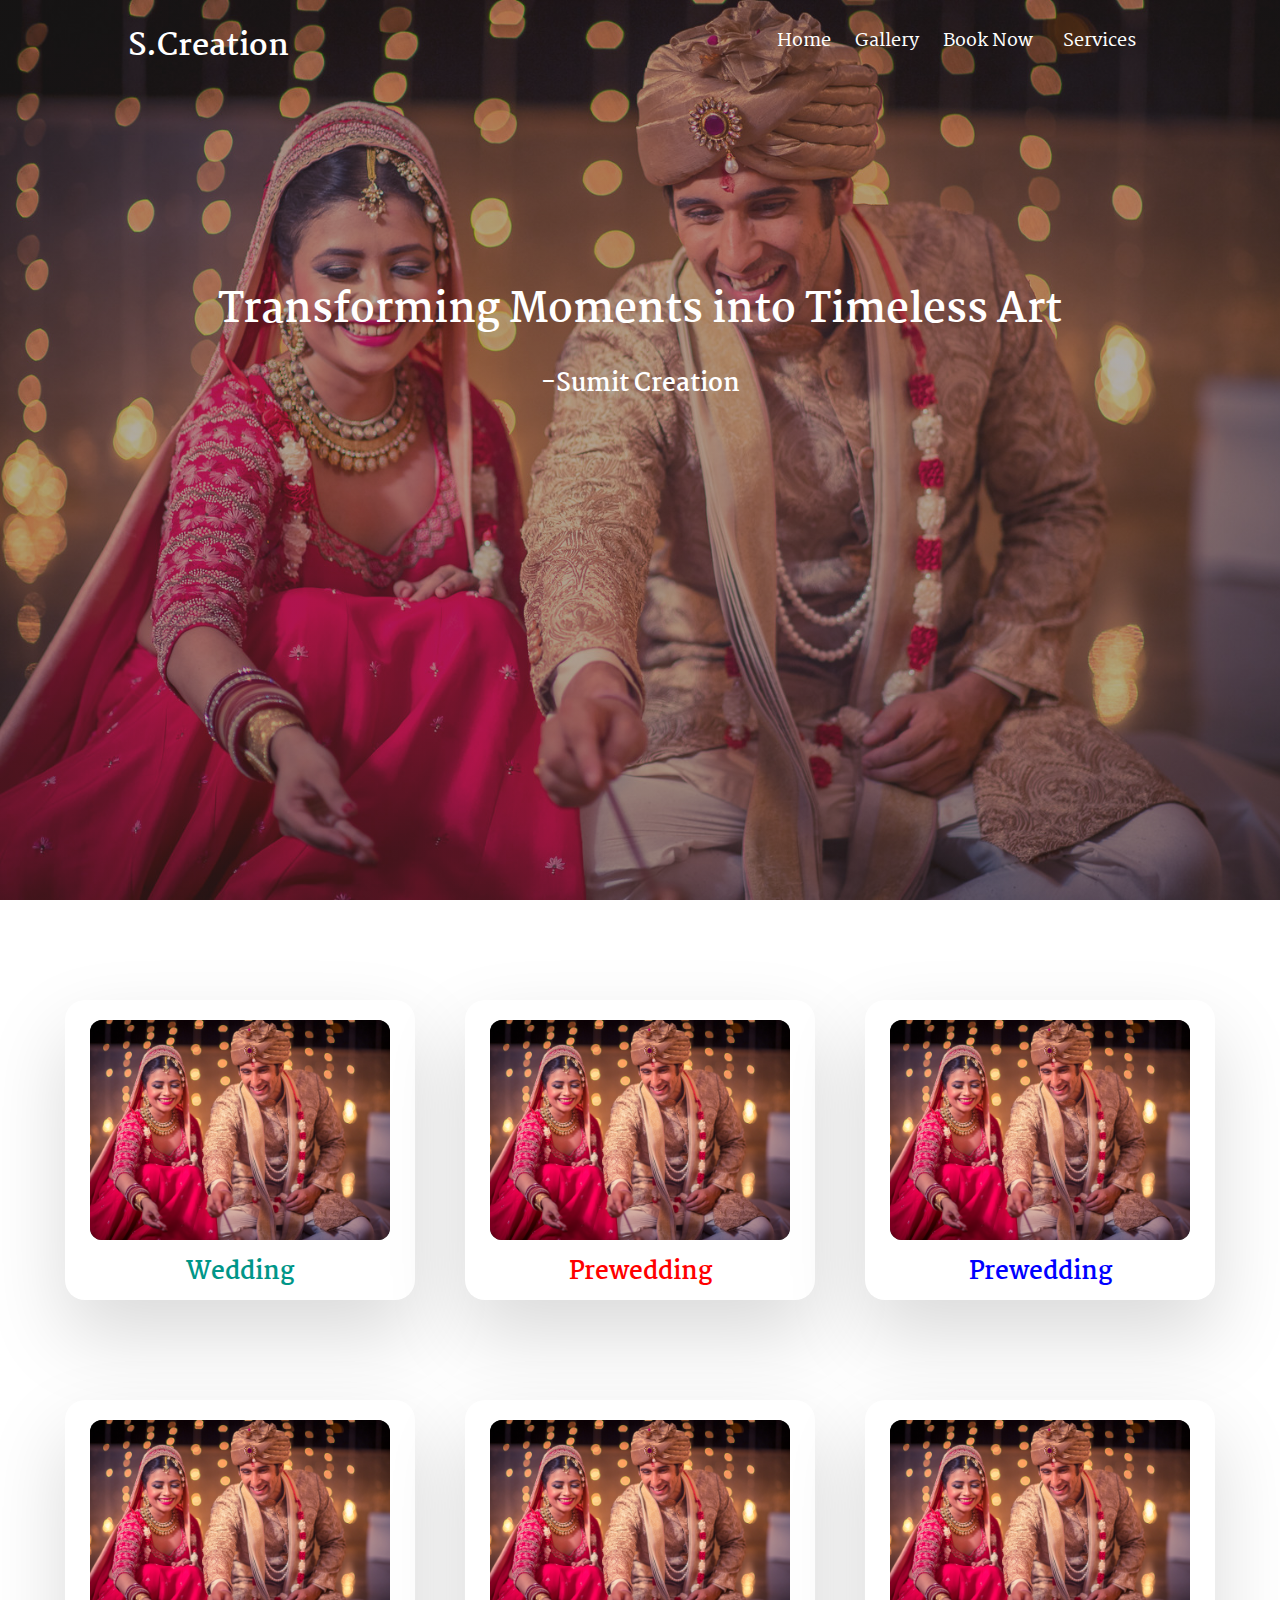
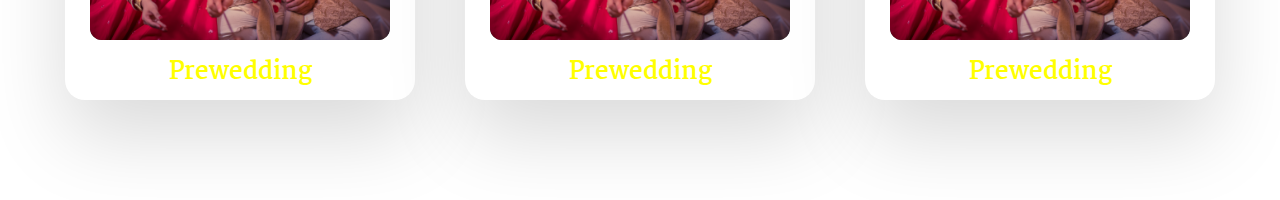
==== index.html @ 65d9295f "update" ====
<!DOCTYPE html>
<html lang="en">
<head>
    <meta charset="UTF-8">
    <meta name="viewport" content="width=device-width, initial-scale=1.0">
    <title>S.Creation</title>

    <link rel="stylesheet" href="styleSC.css">

    <!-- ------font---- -->
    <link rel="preconnect" href="https://fonts.googleapis.com">
    <link rel="preconnect" href="https://fonts.gstatic.com" crossorigin>
    <link href="https://fonts.googleapis.com/css2?family=DM+Serif+Display&family=Martel:wght@300&display=swap" rel="stylesheet">
<!-- ------font---- -->
    
</head>
<body>
    <div id="header">
        <div class="container">
            <nav>
                <h1 class="logo">S.Creation</h1>
                <ul class="list">
                    <li><a href="#">Home</a></li>
                    <li><a href="#">Gallery</a></li>
                    <li><a href="#">Book Now</a></li>
                    <div class="dropdown">
                        <button class="dropbtn">Services</button>
                        <div class="dropdown-content">
                          <a href="#">link 1</a>
                          <a href="#">Link 2</a>
                          <a href="#">Link 3</a>
                        </div>
                      </div>
                </ul>
            </nav>
            <div class="header-text">
                <h1>Transforming Moments into Timeless Art</h1>
                <h2>-Sumit Creation</h2>
            </div>
        </div>
    </div>

<!-- ---------------services start--------------- -->
<div class="container-service">
    <div class="card" style="color: #009688;">
        <div class="imgBx">
            <img src="images/wed.jpg">
        </div>
        <div class="content">
            <h2>Wedding</h2>
            <a href="#">click</a>
        </div>
    </div>
    <div class="card" style="color:red;">
        <div class="imgBx">
            <img src="images/wed.jpg">
        </div>
        <div class="content">
            <h2>Prewedding</h2>
            <a href="#">click</a>
        </div>
    </div>
    <div class="card" style="color: blue;">
        <div class="imgBx">
            <img src="images/wed.jpg">
        </div>
        <div class="content">
            <h2>Prewedding</h2>
            <a href="#">click</a>
        </div>
    </div>
    <div class="card" style="color: yellow;">
        <div class="imgBx">
            <img src="images/wed.jpg">
        </div>
        <div class="content">
            <h2>Prewedding</h2>
            <a href="#">click</a>
        </div>
    </div>
    <div class="card" style="color: yellow;">
        <div class="imgBx">
            <img src="images/wed.jpg">
        </div>
        <div class="content">
            <h2>Prewedding</h2>
            <a href="#">click</a>
        </div>
    </div>
    <div class="card" style="color: yellow;">
        <div class="imgBx">
            <img src="images/wed.jpg">
        </div>
        <div class="content">
            <h2>Prewedding</h2>
            <a href="#">click</a>
        </div>
    </div>
</div>

</body>
</html>
---- styleSC.css ----
*{
    margin:0;
    padding: 0;
    font-family: 'Martel', serif;
    box-sizing: border-box;
}

html{
    scroll-behavior: smooth;
}

body{
  background: linear-gradient(rgba(54, 50, 50, 0.397), rgba(54, 50, 50, 0.397)), url(images/wed.jpg) no-repeat;
  background-repeat: no-repeat;
  background-size: cover;
  background-attachment: fixed;
}

body {
    overflow: auto; /* Enable scrolling */
  }
  
  /* Hide the scroll bar */
  body::-webkit-scrollbar {
    width: 0.0em;
  }
  
  body::-webkit-scrollbar-track {
    background-color: transparent;
  }
  
  body::-webkit-scrollbar-thumb {
    background-color: transparent;
  }
  
.container{
    padding: 10px 10%;
}

#header{
    width: 100%;
    height: 100vh;
    /* background: linear-gradient(rgba(66, 66, 66, 0.419), rgba(0, 0, 0, 0.173)), url(images/bg1.jpg) no-repeat; */
 
    background-position: center;
    background-repeat: no-repeat;
    background-size: cover;
    position: relative;
}

.logo{
    margin-top: 10px;
    color: rgb(255, 255, 255);
    font-size: 30px;
    }

nav{
    flex-wrap: wrap;
    justify-content: space-between;
    align-items: center;
    display: flex;
}

nav ul li{
    display: inline-block;
    list-style: none;
    margin: 10px;
}

nav ul li a{
    color: white;
    text-decoration: none;
    font-size: 18px;
    position: relative;
    font-weight: 600;
}

/* Dropdown Button */
.dropbtn {
    background-color: transparent;
    color: rgb(255, 255, 255);
    padding: 16px;
    font-size: 18px;
    border: none;
    font-weight: 600;
  }
  
  /* The container <div> - needed to position the dropdown content */
  .dropdown {
    position: relative;
    display: inline-block;
  }
  
  /* Dropdown Content (Hidden by Default) */
  .dropdown-content {
    display: none;
    position: absolute;
    background-color: #f1f1f1;
    border-radius: 10px;
    min-width: 160px;
    box-shadow: 0px 8px 16px 0px rgba(0,0,0,0.2);
    z-index: 1;
  }
  
  /* Links inside the dropdown */
  .dropdown-content a {
    color: black;
    padding: 12px 16px;
    text-decoration: none;
    display: block;
  }
  
  /* Change color of dropdown links on hover */
  .dropdown-content a:hover {background-color: transparent;}
  
  /* Show the dropdown menu on hover */
  .dropdown:hover .dropdown-content {display: block;}
  
  /* Change the background color of the dropdown button when the dropdown content is shown */
  .dropdown:hover .dropbtn {background-color: #00000000;}

.header-text{
    text-align: center;
    margin-top: 20%;
    color: white;
}

.header-text h1{
    font-size: 40px;
}


.header-text h2{
    margin: 20px;
}

/*----------------------services---------------------- */

.container-service{
  position: relative;
  display: flex;
  justify-content: center;
  align-items: center;
  flex-wrap: wrap;
  gap: 100px 50px;
  padding: 100px 50px;
}

.container-service .card{
  position: relative;
  display: flex;
  justify-content: center;
  align-items: flex-start;
  width: 350px;
  height: 300px;
  background: white;
  border-radius: 20px;
  box-shadow: 0 35px 80px rgba(0, 0, 0, 0.15);
  transition: 0.5s;
}

.container-service .card:hover{
  height: 400px;
}

.container-service .card .imgBx{
  position: absolute;
  top:20px;
  width: 300px;
  height: 220px;
  background: #333;
  border-radius: 12px;
  overflow: hidden;
  transition: 0.3s;
}

.container-service .card:hover .imgBx{
  top: -100px;
  scale: 0.75s;
  box-shadow: 0 15px 45px rgba(0,0,0,0.2);
}

.container-service .card .imgBx img{
  position: absolute;
  top: 0;
  left: 0;
  width: 100%;
  height: 100%;
  object-fit: cover;
}


.container-service .card .content{
  position: absolute;
  top: 252px;
  width: 100%;
  padding: 0 30px;
  height: 35px;
  overflow: hidden;
  text-align: center;
  transition: 0.5s;
}

.container .card:hover .content{
  top: 130px;
  height: 250px;
}

.container-service .card .content h2{
  font-size: 1.5em;
  font-weight: 700;
  color: var(color);
}

.container-service .card .content a{
  position: relative;
  top: 15px;
  display: inline-block;
  padding: 12px 2px;
  background: navy;
  color: rgb(255, 255, 255);
  font-weight: 500;
  text-decoration: none;
  border-radius: 8px;
}
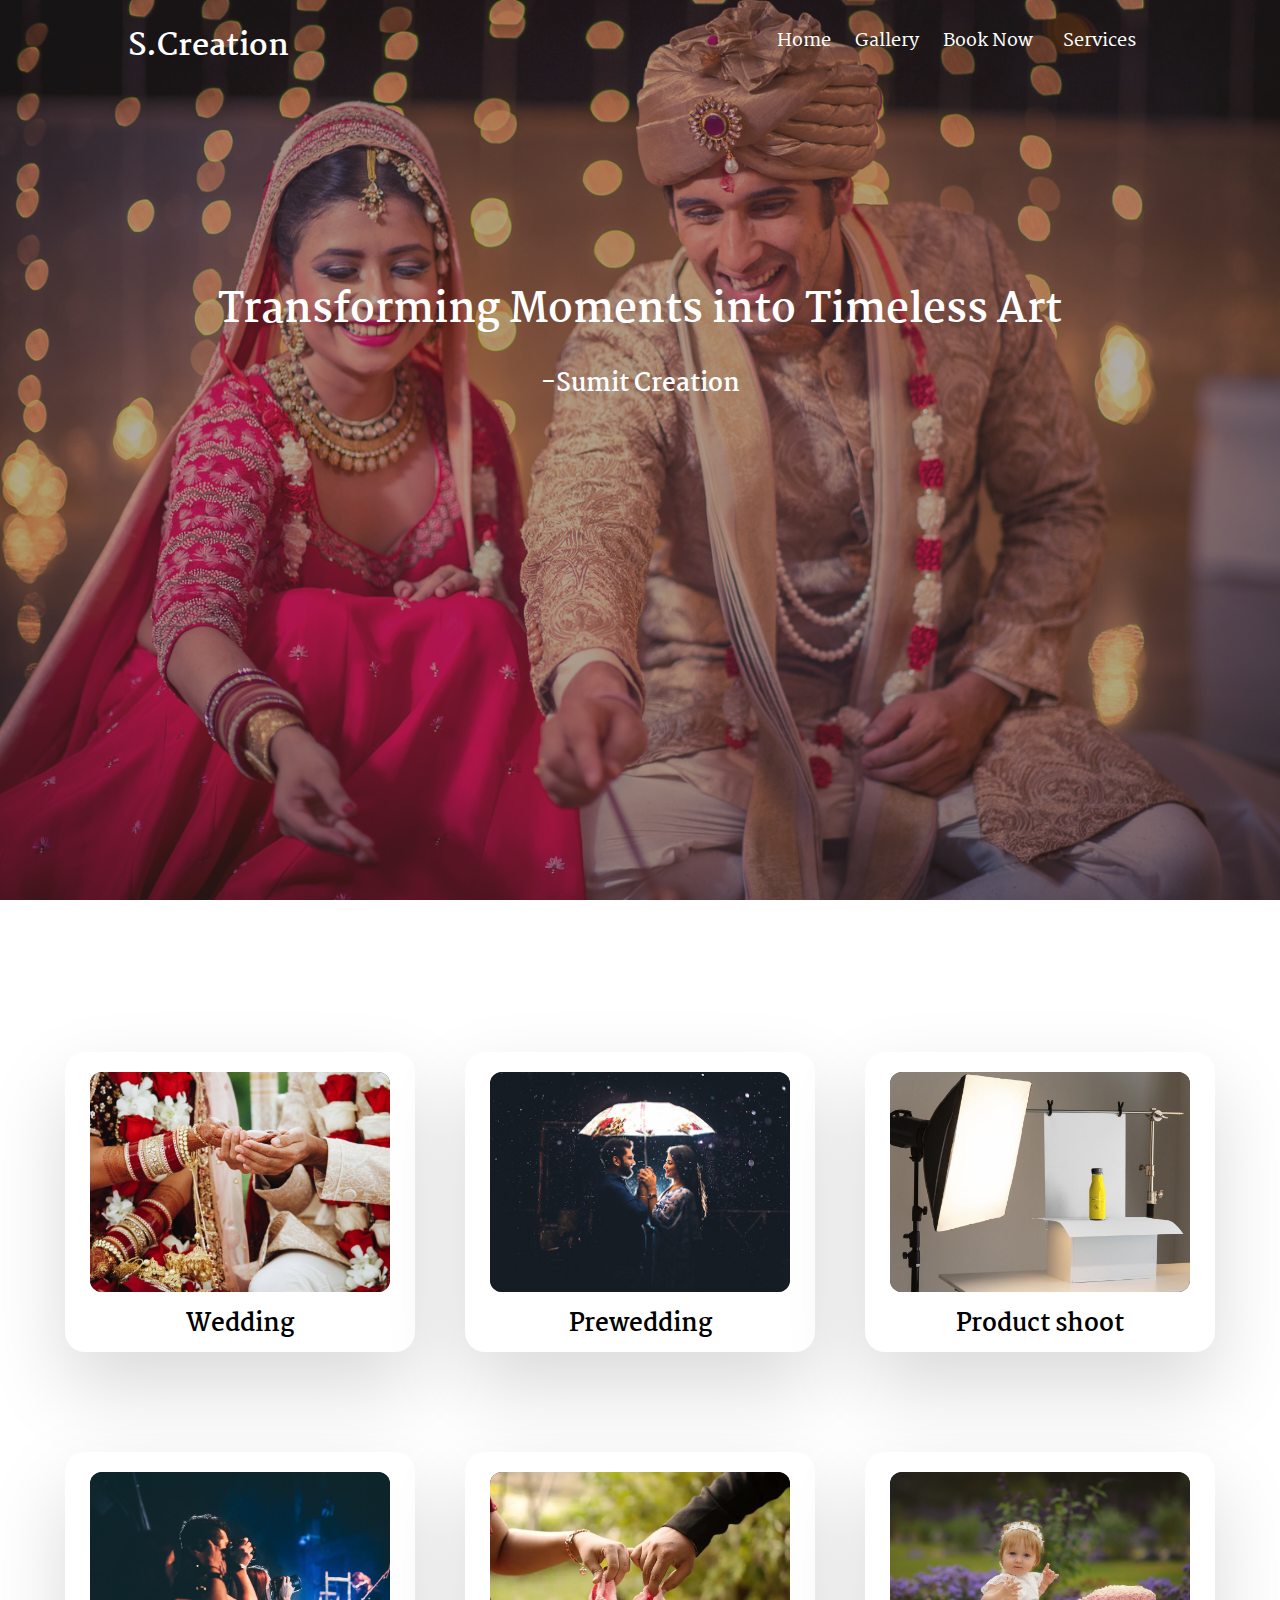
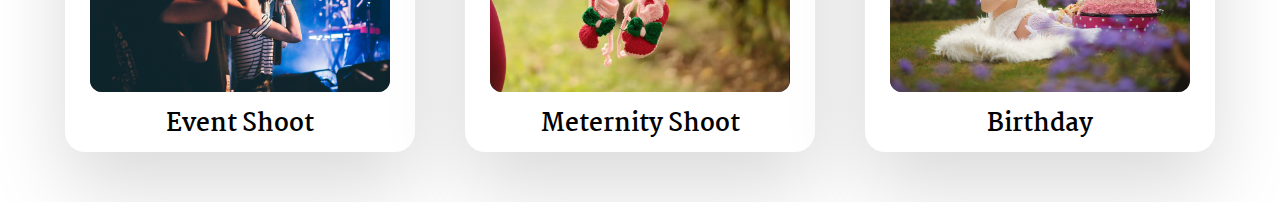
==== commit 8664dced: "UPDATE" ====
--- a/index.html
+++ b/index.html
@@ -5,7 +5,7 @@
     <meta name="viewport" content="width=device-width, initial-scale=1.0">
     <title>S.Creation</title>
 
-    <link rel="stylesheet" href="styleSC.css">
+    <link rel="stylesheet" type="text/css" href="styleSC.css">
 
     <!-- ------font---- -->
     <link rel="preconnect" href="https://fonts.googleapis.com">
@@ -26,9 +26,12 @@
                     <div class="dropdown">
                         <button class="dropbtn">Services</button>
                         <div class="dropdown-content">
-                          <a href="#">link 1</a>
-                          <a href="#">Link 2</a>
-                          <a href="#">Link 3</a>
+                          <a href="#">Weddings</a>
+                          <a href="#">Pre-Weddings</a>
+                          <a href="#">Events</a>
+                          <a href="#">Birthday</a>
+                          <a href="#">Meternity Shoot</a>
+                          <a href="#">Product shoot</a>
                         </div>
                       </div>
                 </ul>
@@ -41,61 +44,64 @@
     </div>
 
 <!-- ---------------services start--------------- -->
+<div class="service">
+        <h1 id="service-title">Our Services</h1>
 <div class="container-service">
-    <div class="card" style="color: #009688;">
+    <div class="card" style="color: #000000;">
         <div class="imgBx">
-            <img src="images/wed.jpg">
+            <img src="images/Wedding.jpg">
         </div>
         <div class="content">
             <h2>Wedding</h2>
-            <a href="#">click</a>
+            <a href="#">Book Now</a>
         </div>
     </div>
-    <div class="card" style="color:red;">
+    <div class="card" style="color:rgb(0, 0, 0);">
         <div class="imgBx">
-            <img src="images/wed.jpg">
+            <img src="images/Pre-wedding.jpg">
         </div>
         <div class="content">
             <h2>Prewedding</h2>
-            <a href="#">click</a>
+            <a href="#">Book Now</a>
         </div>
     </div>
-    <div class="card" style="color: blue;">
+    <div class="card" style="color: rgb(0, 0, 0);">
         <div class="imgBx">
-            <img src="images/wed.jpg">
+            <img src="images/product.jpg">
         </div>
         <div class="content">
-            <h2>Prewedding</h2>
-            <a href="#">click</a>
+            <h2>Product shoot</h2>
+            <a href="#">Book Now</a>
         </div>
     </div>
-    <div class="card" style="color: yellow;">
+    <div class="card" style="color: rgb(0, 0, 0);">
         <div class="imgBx">
-            <img src="images/wed.jpg">
+            <img src="images/event.jpg">
         </div>
         <div class="content">
-            <h2>Prewedding</h2>
-            <a href="#">click</a>
+            <h2>Event Shoot</h2>
+            <a href="#">Book Now</a>
         </div>
     </div>
-    <div class="card" style="color: yellow;">
+    <div class="card" style="color: rgb(0, 0, 0);">
         <div class="imgBx">
-            <img src="images/wed.jpg">
+            <img src="images/met.webp">
         </div>
         <div class="content">
-            <h2>Prewedding</h2>
-            <a href="#">click</a>
+            <h2>Meternity Shoot</h2>
+            <a href="#">Book Now</a>
         </div>
     </div>
-    <div class="card" style="color: yellow;">
+    <div class="card" style="color: rgb(0, 0, 0);">
         <div class="imgBx">
-            <img src="images/wed.jpg">
+            <img src="images/birth.jpg">
         </div>
         <div class="content">
-            <h2>Prewedding</h2>
-            <a href="#">click</a>
+            <h2>Birthday</h2>
+            <a href="#">Book Now</a>
         </div>
     </div>
+</div>
 </div>
 
 </body>
--- a/styleSC.css
+++ b/styleSC.css
@@ -100,21 +100,26 @@
     min-width: 160px;
     box-shadow: 0px 8px 16px 0px rgba(0,0,0,0.2);
     z-index: 1;
-  }
-  
+    
+  }  
   /* Links inside the dropdown */
   .dropdown-content a {
     color: black;
     padding: 12px 16px;
     text-decoration: none;
     display: block;
+    font-weight: 600;
   }
   
   /* Change color of dropdown links on hover */
-  .dropdown-content a:hover {background-color: transparent;}
+  .dropdown-content a:hover {
+    background-color: transparent; 
+  }
   
   /* Show the dropdown menu on hover */
-  .dropdown:hover .dropdown-content {display: block;}
+  .dropdown:hover .dropdown-content {
+    display: block;
+  }
   
   /* Change the background color of the dropdown button when the dropdown content is shown */
   .dropdown:hover .dropbtn {background-color: #00000000;}
@@ -136,17 +141,25 @@
 
 /*----------------------services---------------------- */
 
-.container-service{
+.service #service-title{
+  text-align: center;
+  color: white;
+  font-size: 60px;
+  font-weight: bolder;
+}
+
+
+.container-service {
   position: relative;
   display: flex;
   justify-content: center;
   align-items: center;
   flex-wrap: wrap;
   gap: 100px 50px;
-  padding: 100px 50px;
-}
-
-.container-service .card{
+  padding: 50px 50px;
+}
+
+.container-service .card {
   position: relative;
   display: flex;
   justify-content: center;
@@ -157,15 +170,16 @@
   border-radius: 20px;
   box-shadow: 0 35px 80px rgba(0, 0, 0, 0.15);
   transition: 0.5s;
-}
-
-.container-service .card:hover{
-  height: 400px;
-}
-
-.container-service .card .imgBx{
+  cursor: pointer;
+}
+
+.container-service .card:hover {
+  height: 300px;
+}
+
+.container-service .card .imgBx {
   position: absolute;
-  top:20px;
+  top: 20px;
   width: 300px;
   height: 220px;
   background: #333;
@@ -174,13 +188,13 @@
   transition: 0.3s;
 }
 
-.container-service .card:hover .imgBx{
+.container-service .card:hover .imgBx {
   top: -100px;
   scale: 0.75s;
-  box-shadow: 0 15px 45px rgba(0,0,0,0.2);
-}
-
-.container-service .card .imgBx img{
+  box-shadow: 0 15px 45px rgba(0, 0, 0, 0.2);
+}
+
+.container-service .card .imgBx img {
   position: absolute;
   top: 0;
   left: 0;
@@ -189,8 +203,7 @@
   object-fit: cover;
 }
 
-
-.container-service .card .content{
+.container-service .card .content {
   position: absolute;
   top: 252px;
   width: 100%;
@@ -201,25 +214,25 @@
   transition: 0.5s;
 }
 
-.container .card:hover .content{
+.container-service .card:hover .content {
   top: 130px;
-  height: 250px;
-}
-
-.container-service .card .content h2{
+  height: 150px;
+}
+
+.container-service .card .content h2 {
   font-size: 1.5em;
   font-weight: 700;
-  color: var(color);
-}
-
-.container-service .card .content a{
+  color: var(--color);
+}
+
+.container-service .card .content a {
   position: relative;
-  top: 15px;
+  top: 10px;
   display: inline-block;
-  padding: 12px 2px;
-  background: navy;
+  padding: 12px 25px;
+  background: rgb(255, 96, 96);
   color: rgb(255, 255, 255);
-  font-weight: 500;
+  font-weight: 700;
   text-decoration: none;
-  border-radius: 8px;
+  border-radius: 5px;
 }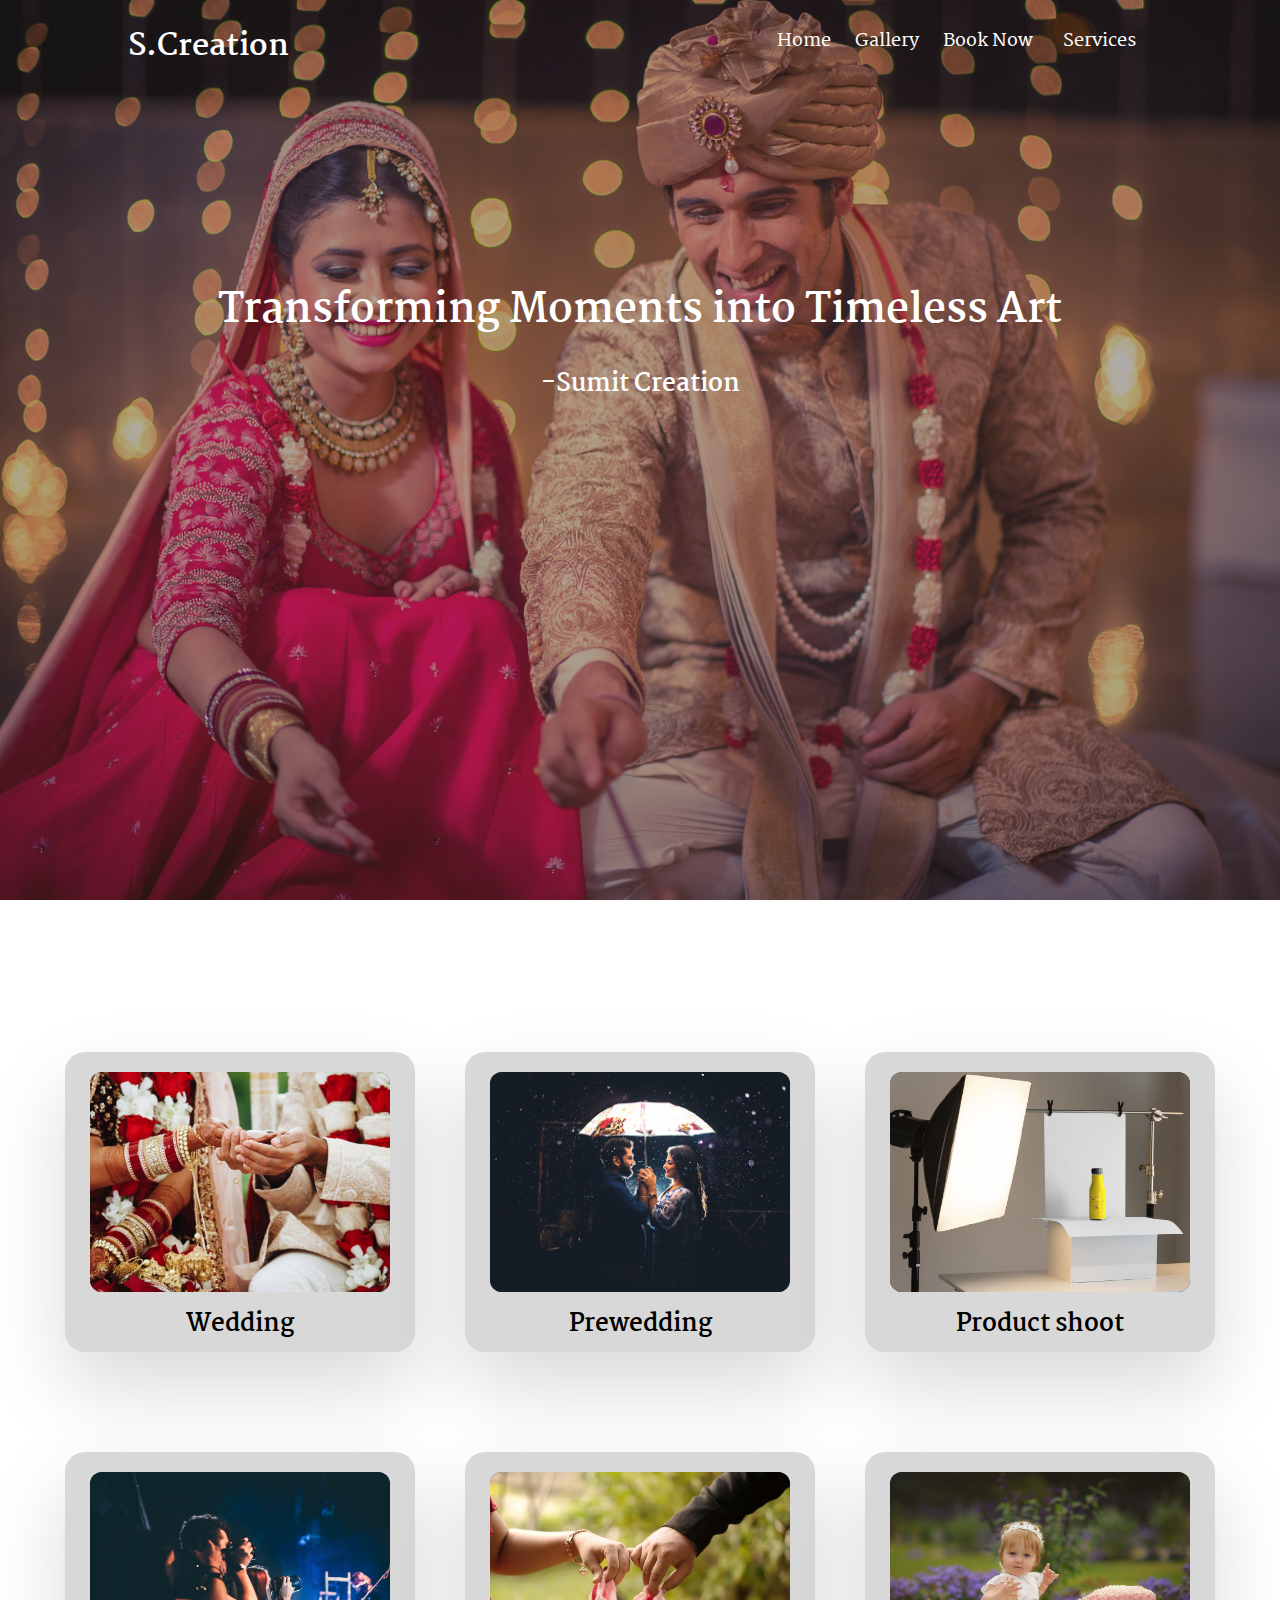
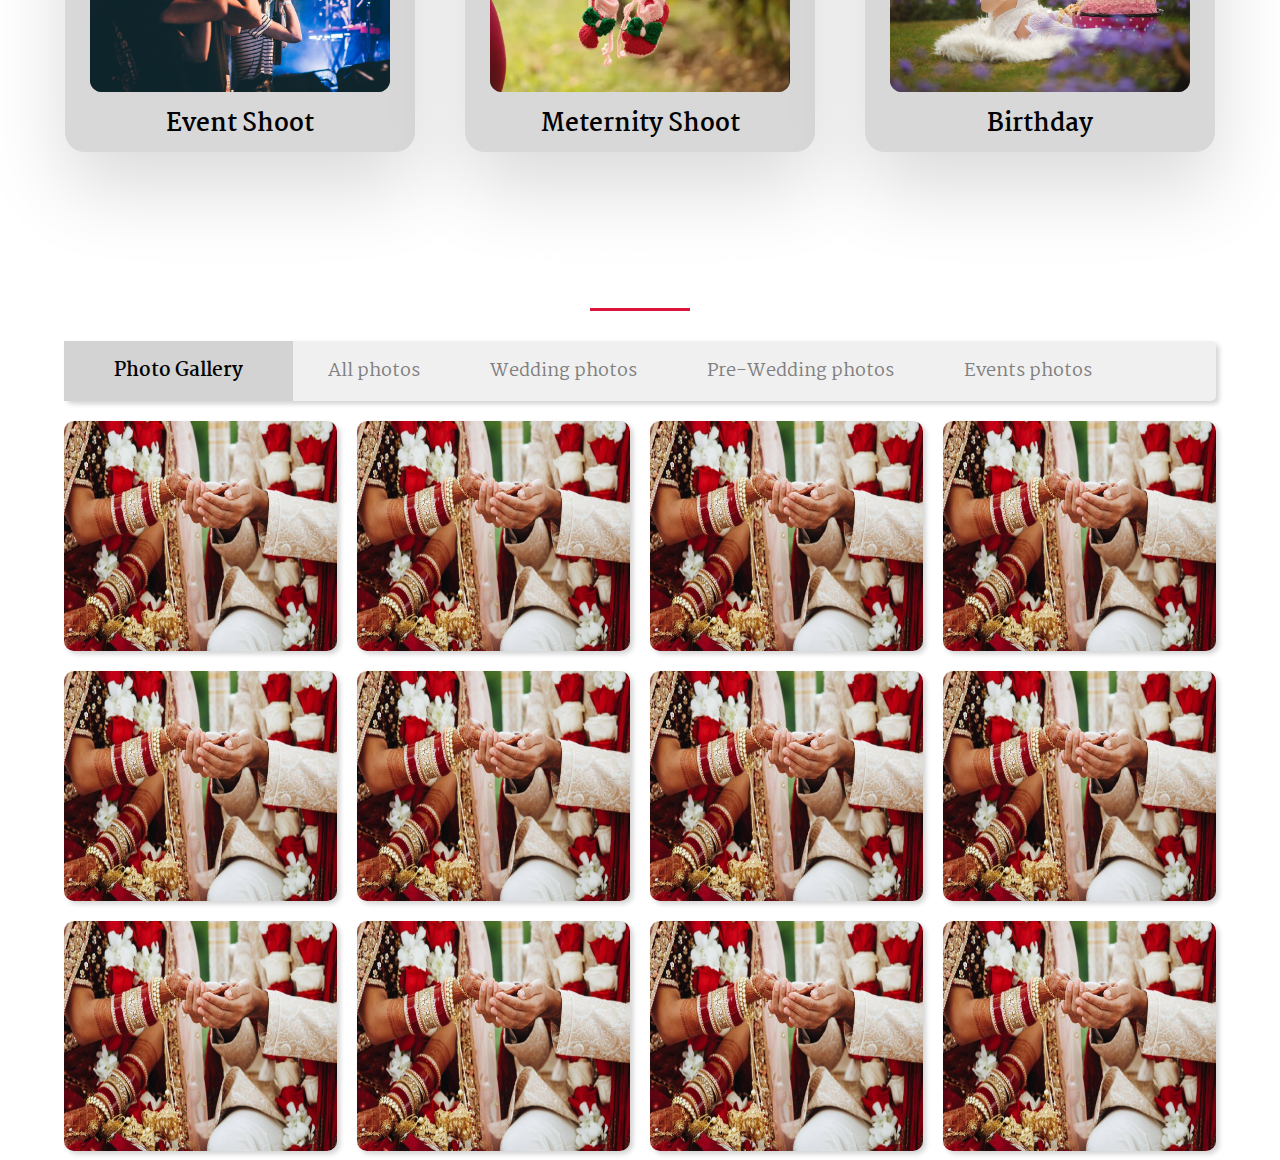
==== commit c65cb33d: "update" ====
--- a/index.html
+++ b/index.html
@@ -6,7 +6,7 @@
     <title>S.Creation</title>
 
     <link rel="stylesheet" type="text/css" href="styleSC.css">
-
+    <link rel="stylesheet" href="style.scss">
     <!-- ------font---- -->
     <link rel="preconnect" href="https://fonts.googleapis.com">
     <link rel="preconnect" href="https://fonts.gstatic.com" crossorigin>
@@ -104,5 +104,65 @@
 </div>
 </div>
 
+<!-- -------------Gallery---------- -->
+
+<input type="radio" name="Photos" id="check1" checked>
+<input type="radio" name="Photos" id="check2">
+<input type="radio" name="Photos" id="check3">
+<input type="radio" name="Photos" id="check4">
+
+<div class="conatiner-gallery">
+    <h1>Work Sample</h1>
+    <div class="top-content">
+        <h3>Photo Gallery</h3>
+        <label for="check1">All photos</label>
+        <label for="check2">Wedding photos</label>
+        <label for="check3">Pre-Wedding photos</label>
+        <label for="check4">Events photos</label>
+    </div>
+
+    <div class="photo-gallery">
+        <div class="pic place">
+            <img src="images/Wedding.jpg">
+        </div>
+        <div class="pic family">
+            <img src="images/Wedding.jpg">
+        </div>
+        <div class="pic child">
+            <img src="images/Wedding.jpg">
+        </div>
+        <div class="pic place">
+            <img src="images/Wedding.jpg">
+        </div>
+        <div class="pic family">
+            <img src="images/Wedding.jpg">
+        </div>
+        <div class="pic child">
+            <img src="images/Wedding.jpg">
+        </div>
+        <div class="pic place">
+            <img src="images/Wedding.jpg">
+        </div>
+        <div class="pic family">
+            <img src="images/Wedding.jpg">
+        </div>
+        <div class="pic child">
+            <img src="images/Wedding.jpg">
+        </div>
+        <div class="pic place">
+            <img src="images/Wedding.jpg">
+        </div>
+        <div class="pic family">
+            <img src="images/Wedding.jpg">
+        </div>
+        <div class="pic child">
+            <img src="images/Wedding.jpg">
+        </div>
+    </div>
+
+
+
+</div>
+
 </body>
 </html>--- a/styleSC.css
+++ b/styleSC.css
@@ -166,7 +166,7 @@
   align-items: flex-start;
   width: 350px;
   height: 300px;
-  background: white;
+  background: rgb(216, 216, 216);
   border-radius: 20px;
   box-shadow: 0 35px 80px rgba(0, 0, 0, 0.15);
   transition: 0.5s;
@@ -235,4 +235,202 @@
   font-weight: 700;
   text-decoration: none;
   border-radius: 5px;
-}+}
+
+
+
+/* ----------gallery--------- */
+
+input{
+  display: none;
+}
+
+
+.conatiner-gallery{
+  width: 100%;
+  text-align: center;
+}
+
+.conatiner-gallery h1{
+  font-weight: normal;
+  font-size: 35px;
+  position: relative;
+  margin: 40px 0;
+  color: white;
+}
+
+.conatiner-gallery h1::before{
+  content: '';
+  position: absolute;
+  width: 100px;
+  height: 3px;
+  background-color: crimson;
+  left: 50%;
+  bottom: -10px;
+  transform: translateX(-50%);
+  animation: animate 4s linear infinite;
+}
+
+@keyframes animate{
+  0%{
+    width: 100px;
+  }
+  50%{
+    width: 200px;
+  }
+  100%{
+    width: 100px;
+  }
+}
+
+
+.top-content{
+  background-color: rgb(241, 240, 240);
+  width: 90%;
+  margin: 0 auto 20px auto;
+  height: 60px;
+  display: flex;
+  align-items: center;
+  border-radius: 5px;
+  box-shadow: 3px 3px 5px lightgrey;
+}
+
+h3{
+  height: 100%;
+  background-color: lightgray;
+  line-height: 60px;
+  padding: 0 50px;
+  color: black;
+}
+
+label{
+  display: inline-block;
+  height: 100%;
+  padding: 0 5px;
+  margin: 0 30px;
+  line-height: 60px;
+  font-size: 18px;
+  color: gray;
+  cursor: pointer;
+  transition:color .5s;
+}
+
+label:hover{
+  color: black;
+}
+
+.photo-gallery{
+  width: 90%;
+  margin: auto;
+  display: grid;
+  grid-template-columns: repeat(4, 1fr);
+  grid-gap: 20px;
+}
+
+
+.pic{
+  position: relative;
+  height: 230px;
+  border-radius: 10px;
+  box-shadow: 3px 3px 5px lightgray;
+  cursor: pointer;
+  transition: .5s;
+}
+
+.pic img{
+  width: 100%;
+  height: 100%;
+  border-radius: 10px;
+  transition: .5s;
+}
+
+.pic::before{
+  content: "PHOTO GALLERY";
+  position: absolute;
+  top: 50%;
+  left: 50%;
+  transform: translate(-50%, -50%);
+  color: white;
+  font-size: 22px;
+  font-weight: bold;
+  width: 100%;
+  margin-top: -100px;
+  opacity: 0;
+  transition: .3s;
+  transition-delay: .2s;
+  z-index: 1;
+}
+
+
+.pic::after{
+  content: "";
+  position: absolute;
+  width: 100%;
+  bottom: 0;
+  left: 0;
+  border-radius: 10px;
+  height: 0;
+  background-color: rgba(0, 0, 0, 0.4);
+  transition: .3s;
+}
+
+.pic:hover::after{
+  height: 100%;
+}
+
+.pic:hover::before{
+  margin-top: 0;
+  opacity: 1;
+}
+
+#check1:checked ~ .conatiner-gallery .photo-gallery .pic{
+  opacity: 1;
+  transform: scale(1);
+  position: relative;
+  transition: .5s;
+}
+
+
+#check2:checked ~ .conatiner-gallery .photo-gallery .family{
+  opacity: 1;
+  transform: scale(1);
+  position: relative;
+}
+
+#check2:checked ~ .conatiner-gallery .photo-gallery .child,
+#check2:checked ~ .conatiner-gallery .photo-gallery .place{
+  opacity: 1;
+  transform: scale(0);
+  position: absolute;
+  transition: 0s;
+}
+
+#check3:checked ~ .conatiner-gallery .photo-gallery .child{
+  opacity: 1;
+  transform: scale(1);
+  position: relative;
+}
+
+#check3:checked ~ .conatiner-gallery .photo-gallery .family,
+#check3:checked ~ .conatiner-gallery .photo-gallery .place{
+  opacity: 1;
+  transform: scale(0);
+  position: absolute;
+  transition: 0s;
+}
+
+#check4:checked ~ .conatiner-gallery .photo-gallery .place{
+  opacity: 1;
+  transform: scale(1);
+  position: relative;
+}
+
+#check4:checked ~ .conatiner-gallery .photo-gallery .family,
+#check4:checked ~ .conatiner-gallery .photo-gallery .child{
+  opacity: 1;
+  transform: scale(0);
+  position: absolute;
+  transition: 0s;
+}
+
+
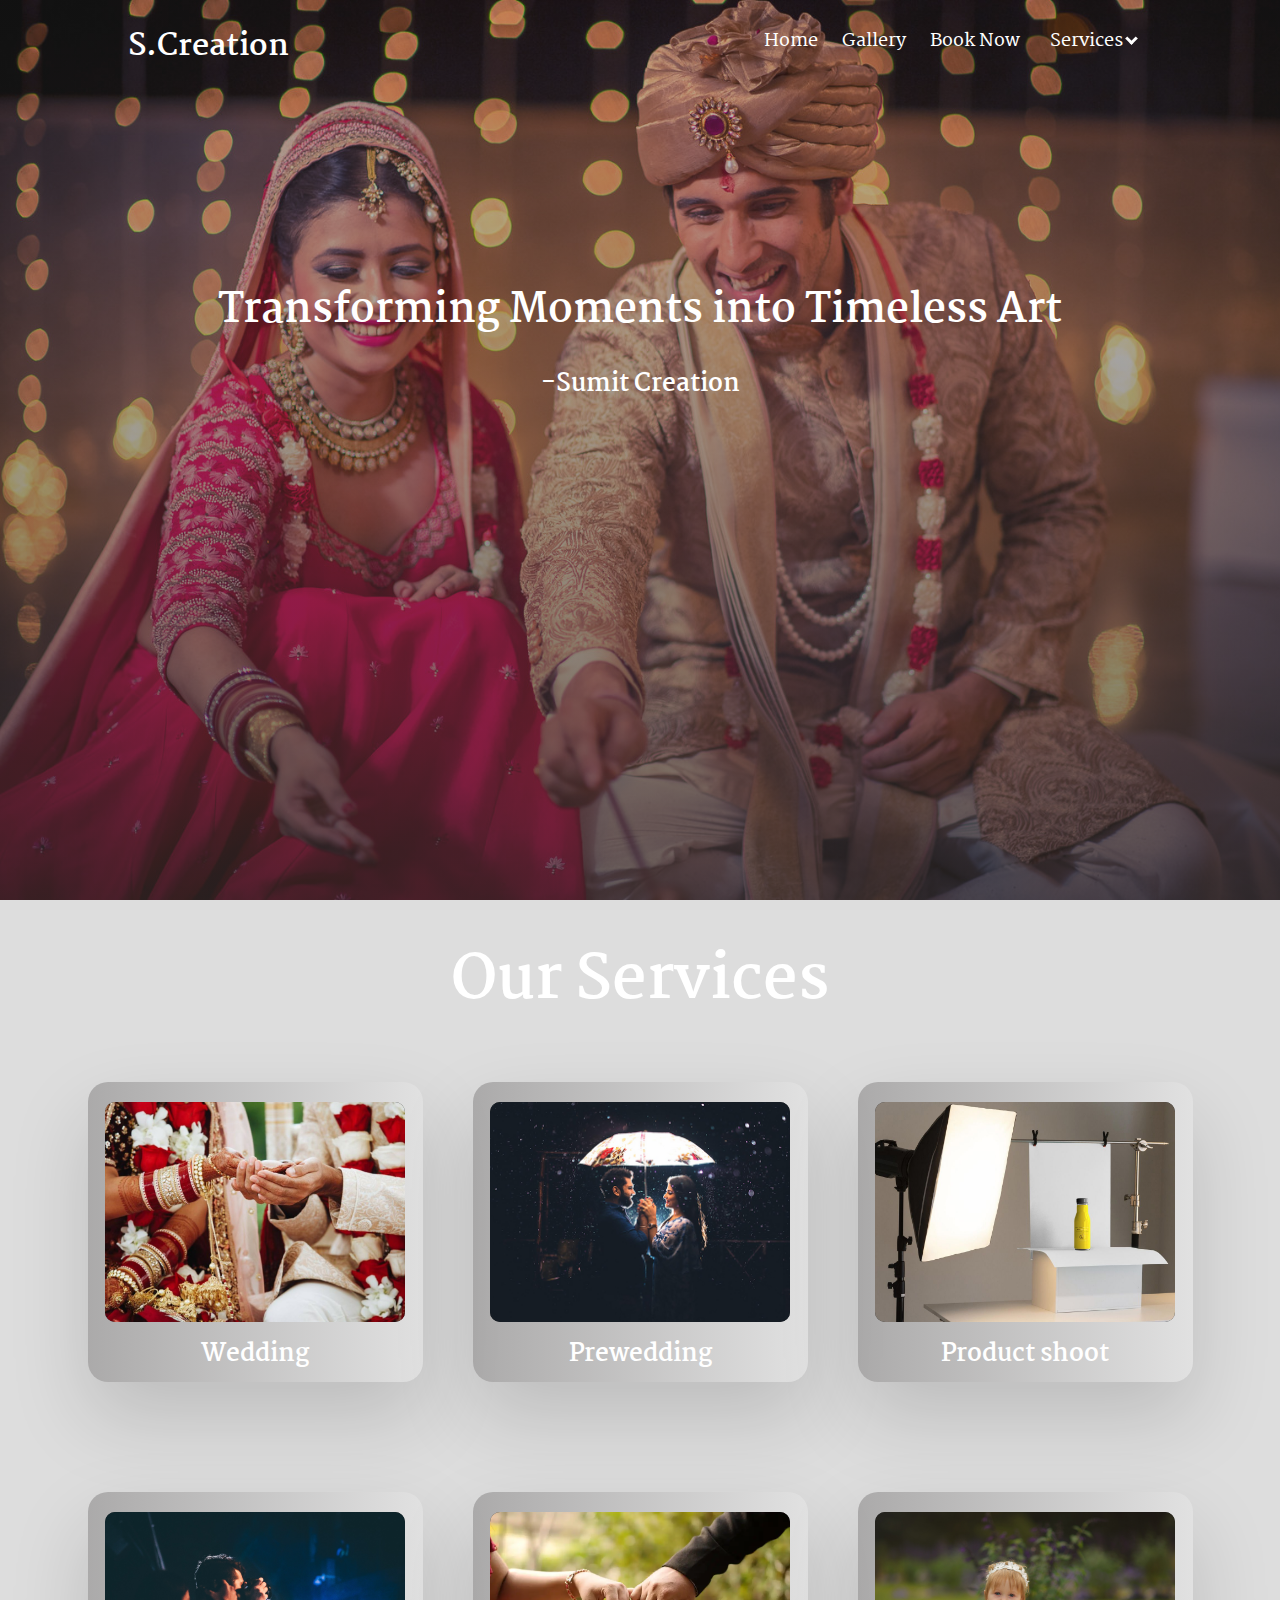
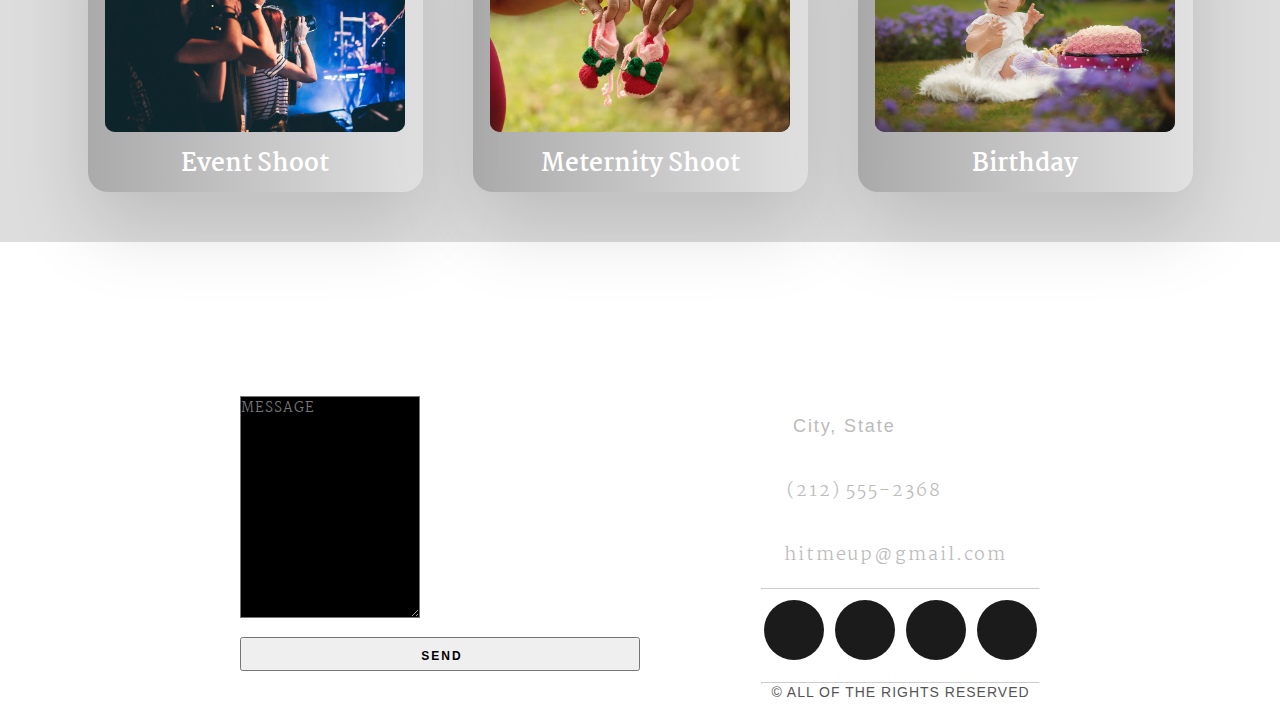
==== commit 645a4279: "update" ====
--- a/index.html
+++ b/index.html
@@ -8,6 +8,7 @@
     <link rel="stylesheet" type="text/css" href="styleSC.css">
     <link rel="stylesheet" href="style.scss">
     <!-- ------font---- -->
+    
     <link rel="preconnect" href="https://fonts.googleapis.com">
     <link rel="preconnect" href="https://fonts.gstatic.com" crossorigin>
     <link href="https://fonts.googleapis.com/css2?family=DM+Serif+Display&family=Martel:wght@300&display=swap" rel="stylesheet">
@@ -21,10 +22,10 @@
                 <h1 class="logo">S.Creation</h1>
                 <ul class="list">
                     <li><a href="#">Home</a></li>
-                    <li><a href="#">Gallery</a></li>
+                    <li><a href="gallery.html">Gallery</a></li>
                     <li><a href="#">Book Now</a></li>
                     <div class="dropdown">
-                        <button class="dropbtn">Services</button>
+                        <button class="dropbtn">Services<i class="arrow down"></i></button>
                         <div class="dropdown-content">
                           <a href="#">Weddings</a>
                           <a href="#">Pre-Weddings</a>
@@ -104,65 +105,83 @@
 </div>
 </div>
 
-<!-- -------------Gallery---------- -->
+<!-- -------------contact---------- -->
 
-<input type="radio" name="Photos" id="check1" checked>
-<input type="radio" name="Photos" id="check2">
-<input type="radio" name="Photos" id="check3">
-<input type="radio" name="Photos" id="check4">
-
-<div class="conatiner-gallery">
-    <h1>Work Sample</h1>
-    <div class="top-content">
-        <h3>Photo Gallery</h3>
-        <label for="check1">All photos</label>
-        <label for="check2">Wedding photos</label>
-        <label for="check3">Pre-Wedding photos</label>
-        <label for="check4">Events photos</label>
+<section id="contact">
+  
+    <h1 class="section-header">Contact</h1>
+    
+    <div class="contact-wrapper">
+    
+    <!-- Left contact page --> 
+      
+      <form id="contact-form" class="form-horizontal" role="form">
+         
+        <div class="form-group">
+          <div class="col-sm-12">
+            <input type="text" class="form-control" id="name" placeholder="NAME" name="name" value="" required>
+          </div>
+        </div>
+  
+        <div class="form-group">
+          <div class="col-sm-12">
+            <input type="email" class="form-control" id="email" placeholder="EMAIL" name="email" value="" required>
+          </div>
+        </div>
+  
+        <textarea class="form-control" rows="10" placeholder="MESSAGE" name="message" required></textarea>
+        
+        <button class="btn btn-primary send-button" id="submit" type="submit" value="SEND">
+          <div class="alt-send-button">
+            <i class="fa fa-paper-plane"></i><span class="send-text">SEND</span>
+          </div>
+        
+        </button>
+        
+      </form>
+      
+    <!-- Left contact page --> 
+      
+        <div class="direct-contact-container">
+  
+          <ul class="contact-list">
+            <li class="list-item"><i class="fa fa-map-marker fa-2x"><span class="contact-text place">City, State</span></i></li>
+            
+            <li class="list-item"><i class="fa fa-phone fa-2x"><span class="contact-text phone"><a href="tel:1-212-555-5555" title="Give me a call">(212) 555-2368</a></span></i></li>
+            
+            <li class="list-item"><i class="fa fa-envelope fa-2x"><span class="contact-text gmail"><a href="mailto:#" title="Send me an email">hitmeup@gmail.com</a></span></i></li>
+            
+          </ul>
+  
+          <hr>
+          <ul class="social-media-list">
+            <li><a href="#" target="_blank" class="contact-icon">
+              <i class="fa fa-github" aria-hidden="true"></i></a>
+            </li>
+            <li><a href="#" target="_blank" class="contact-icon">
+              <i class="fa fa-codepen" aria-hidden="true"></i></a>
+            </li>
+            <li><a href="#" target="_blank" class="contact-icon">
+              <i class="fa fa-twitter" aria-hidden="true"></i></a>
+            </li>
+            <li><a href="#" target="_blank" class="contact-icon">
+              <i class="fa fa-instagram" aria-hidden="true"></i></a>
+            </li>       
+          </ul>
+          <hr>
+  
+          <div class="copyright">&copy; ALL OF THE RIGHTS RESERVED</div>
+  
+        </div>
+      
     </div>
-
-    <div class="photo-gallery">
-        <div class="pic place">
-            <img src="images/Wedding.jpg">
-        </div>
-        <div class="pic family">
-            <img src="images/Wedding.jpg">
-        </div>
-        <div class="pic child">
-            <img src="images/Wedding.jpg">
-        </div>
-        <div class="pic place">
-            <img src="images/Wedding.jpg">
-        </div>
-        <div class="pic family">
-            <img src="images/Wedding.jpg">
-        </div>
-        <div class="pic child">
-            <img src="images/Wedding.jpg">
-        </div>
-        <div class="pic place">
-            <img src="images/Wedding.jpg">
-        </div>
-        <div class="pic family">
-            <img src="images/Wedding.jpg">
-        </div>
-        <div class="pic child">
-            <img src="images/Wedding.jpg">
-        </div>
-        <div class="pic place">
-            <img src="images/Wedding.jpg">
-        </div>
-        <div class="pic family">
-            <img src="images/Wedding.jpg">
-        </div>
-        <div class="pic child">
-            <img src="images/Wedding.jpg">
-        </div>
-    </div>
+    
+  </section>  
+    
+    
 
 
 
-</div>
 
 </body>
 </html>--- a/styleSC.css
+++ b/styleSC.css
@@ -10,7 +10,7 @@
 }
 
 body{
-  background: linear-gradient(rgba(54, 50, 50, 0.397), rgba(54, 50, 50, 0.397)), url(images/wed.jpg) no-repeat;
+  background: linear-gradient(rgba(58, 58, 58, 0.299), rgba(48, 47, 47, 0.655)), url(images/wed.jpg) no-repeat;
   background-repeat: no-repeat;
   background-size: cover;
   background-attachment: fixed;
@@ -95,7 +95,7 @@
   .dropdown-content {
     display: none;
     position: absolute;
-    background-color: #f1f1f1;
+    background-color: linear-gradient(to right, #fffbd5, #b20a2c);
     border-radius: 10px;
     min-width: 160px;
     box-shadow: 0px 8px 16px 0px rgba(0,0,0,0.2);
@@ -104,7 +104,7 @@
   }  
   /* Links inside the dropdown */
   .dropdown-content a {
-    color: black;
+    color: rgb(255, 255, 255);
     padding: 12px 16px;
     text-decoration: none;
     display: block;
@@ -123,6 +123,35 @@
   
   /* Change the background color of the dropdown button when the dropdown content is shown */
   .dropdown:hover .dropbtn {background-color: #00000000;}
+  .arrow {
+    position: relative;
+    margin-left: 4px;
+    top: -3px;
+    border: solid rgb(255, 255, 255);
+    border-width: 0 3px 3px 0;
+    display: inline-block;
+    padding: 3px;
+  }
+  
+  .right {
+    transform: rotate(-45deg);
+    -webkit-transform: rotate(-45deg);
+  }
+  
+  .left {
+    transform: rotate(135deg);
+    -webkit-transform: rotate(135deg);
+  }
+  
+  .up {
+    transform: rotate(-135deg);
+    -webkit-transform: rotate(-135deg);
+  }
+  
+  .down {
+    transform: rotate(45deg);
+    -webkit-transform: rotate(45deg);
+  }
 
 .header-text{
     text-align: center;
@@ -141,11 +170,16 @@
 
 /*----------------------services---------------------- */
 
+.service{
+  background-color: rgba(0, 0, 0, 0.133);
+}
+
 .service #service-title{
   text-align: center;
-  color: white;
+  color: rgb(255, 255, 255);
   font-size: 60px;
   font-weight: bolder;
+  padding: 30px 0 0 0;
 }
 
 
@@ -155,7 +189,7 @@
   justify-content: center;
   align-items: center;
   flex-wrap: wrap;
-  gap: 100px 50px;
+  gap: 110px 50px;
   padding: 50px 50px;
 }
 
@@ -164,9 +198,9 @@
   display: flex;
   justify-content: center;
   align-items: flex-start;
-  width: 350px;
+  width: 335px;
   height: 300px;
-  background: rgb(216, 216, 216);
+  background: linear-gradient(to right, #5b585862, #ffffff1f);
   border-radius: 20px;
   box-shadow: 0 35px 80px rgba(0, 0, 0, 0.15);
   transition: 0.5s;
@@ -183,7 +217,7 @@
   width: 300px;
   height: 220px;
   background: #333;
-  border-radius: 12px;
+  border-radius: 10px;
   overflow: hidden;
   transition: 0.3s;
 }
@@ -191,7 +225,7 @@
 .container-service .card:hover .imgBx {
   top: -100px;
   scale: 0.75s;
-  box-shadow: 0 15px 45px rgba(0, 0, 0, 0.2);
+  box-shadow: 0 15px 45px rgba(88, 53, 53, 0.2);
 }
 
 .container-service .card .imgBx img {
@@ -223,6 +257,7 @@
   font-size: 1.5em;
   font-weight: 700;
   color: var(--color);
+  color: white;
 }
 
 .container-service .card .content a {
@@ -230,7 +265,7 @@
   top: 10px;
   display: inline-block;
   padding: 12px 25px;
-  background: rgb(255, 96, 96);
+  background: radial-gradient( circle farthest-corner at 22.4% 21.7%, rgba(4,189,228,1) 0%, rgba(2,83,185,1) 100.2% );
   color: rgb(255, 255, 255);
   font-weight: 700;
   text-decoration: none;
@@ -434,3 +469,255 @@
 }
 
 
+/* -----------------contact--------------- */
+
+
+
+#contact {
+  width: 100%;
+  height: 100%;
+}
+
+.section-header {
+  text-align: center;
+  margin: 0 auto;
+  padding: 40px 0;
+  font: 300 60px;
+  color: #fff;
+  text-transform: uppercase;
+  letter-spacing: 6px;
+}
+
+.contact-wrapper {
+  display: flex;
+  flex-direction: row;
+  justify-content: space-between;
+  margin: 0 auto;
+  padding: 20px;
+  position: relative;
+  max-width: 840px;
+}
+
+/* Left contact page */
+.form-horizontal {
+  /*float: left;*/
+  max-width: 400px;
+  font-family: 'Lato';
+  font-weight: 400;
+}
+
+.form-control, 
+textarea {
+  max-width: 400px;
+  background-color: #000;
+  color: #fff;
+  letter-spacing: 1px;
+}
+
+.send-button {
+  margin-top: 15px;
+  height: 34px;
+  width: 400px;
+  overflow: hidden;
+  transition: all .2s ease-in-out;
+}
+
+.alt-send-button {
+  width: 400px;
+  height: 34px;
+  transition: all .2s ease-in-out;
+}
+
+.send-text {
+  display: block;
+  margin-top: 10px;
+  font: 700 12px 'Lato', sans-serif;
+  letter-spacing: 2px;
+}
+
+.alt-send-button:hover {
+  transform: translate3d(0px, -29px, 0px);
+}
+
+/* Begin Right Contact Page */
+.direct-contact-container {
+  max-width: 400px;
+}
+
+/* Location, Phone, Email Section */
+.contact-list {
+  list-style-type: none;
+  margin-left: -30px;
+  padding-right: 20px;
+}
+
+.list-item {
+  line-height: 4;
+  color: #aaa;
+}
+
+.contact-text {
+  font: 300 18px 'Lato', sans-serif;
+  letter-spacing: 1.9px;
+  color: #bbb;
+}
+
+.place {
+  margin-left: 62px;
+}
+
+.phone {
+  margin-left: 56px;
+}
+
+.gmail {
+  margin-left: 53px;
+}
+
+.contact-text a {
+  color: #bbb;
+  text-decoration: none;
+  transition-duration: 0.2s;
+}
+
+.contact-text a:hover {
+  color: #fff;
+  text-decoration: none;
+}
+
+
+/* Social Media Icons */
+.social-media-list {
+  position: relative;
+  font-size: 22px;
+  text-align: center;
+  width: 100%;
+  margin: 0 auto;
+  padding: 0;
+}
+
+.social-media-list li a {
+  color: #fff;
+}
+
+.social-media-list li {
+  position: relative; 
+  display: inline-block;
+  height: 60px;
+  width: 60px;
+  margin: 10px 3px;
+  line-height: 60px;
+  border-radius: 50%;
+  color: #fff;
+  background-color: rgb(27,27,27);
+  cursor: pointer; 
+  transition: all .2s ease-in-out;
+}
+
+.social-media-list li:after {
+  content: '';
+  position: absolute;
+  top: 0;
+  left: 0;
+  width: 60px;
+  height: 60px;
+  line-height: 60px;
+  border-radius: 50%;
+  opacity: 0;
+  box-shadow: 0 0 0 1px #fff;
+  transition: all .2s ease-in-out;
+}
+
+.social-media-list li:hover {
+  background-color: #fff; 
+}
+
+.social-media-list li:hover:after {
+  opacity: 1;  
+  transform: scale(1.12);
+  transition-timing-function: cubic-bezier(0.37,0.74,0.15,1.65);
+}
+
+.social-media-list li:hover a {
+  color: #000;
+}
+
+.copyright {
+  font: 200 14px 'Oswald', sans-serif;
+  color: #555;
+  letter-spacing: 1px;
+  text-align: center;
+}
+
+hr {
+  border-color: rgba(255,255,255,.6);
+}
+
+/* Begin Media Queries*/
+@media screen and (max-width: 850px) {
+  .contact-wrapper {
+    display: flex;
+    flex-direction: column;
+  }
+  .direct-contact-container, .form-horizontal {
+    margin: 0 auto;
+  }  
+  
+  .direct-contact-container {
+    margin-top: 60px;
+    max-width: 300px;
+  }    
+  .social-media-list li {
+    height: 60px;
+    width: 60px;
+    line-height: 60px;
+  }
+  .social-media-list li:after {
+    width: 60px;
+    height: 60px;
+    line-height: 60px;
+  }
+}
+
+@media screen and (max-width: 569px) {
+
+  .direct-contact-container, .form-wrapper {
+    float: none;
+    margin: 0 auto;
+  }  
+  .form-control, textarea {
+    
+    margin: 0 auto;
+  }
+ 
+  
+  .name, .email, textarea {
+    width: 280px;
+  } 
+  
+  .direct-contact-container {
+    margin-top: 60px;
+    max-width: 280px;
+  }  
+  .social-media-list {
+    left: 0;
+  }
+  .social-media-list li {
+    height: 55px;
+    width: 55px;
+    line-height: 55px;
+    font-size: 2rem;
+  }
+  .social-media-list li:after {
+    width: 55px;
+    height: 55px;
+    line-height: 55px;
+  }
+  
+}
+
+@media screen and (max-width: 410px) {
+  .send-button {
+    width: 99%;
+  }
+}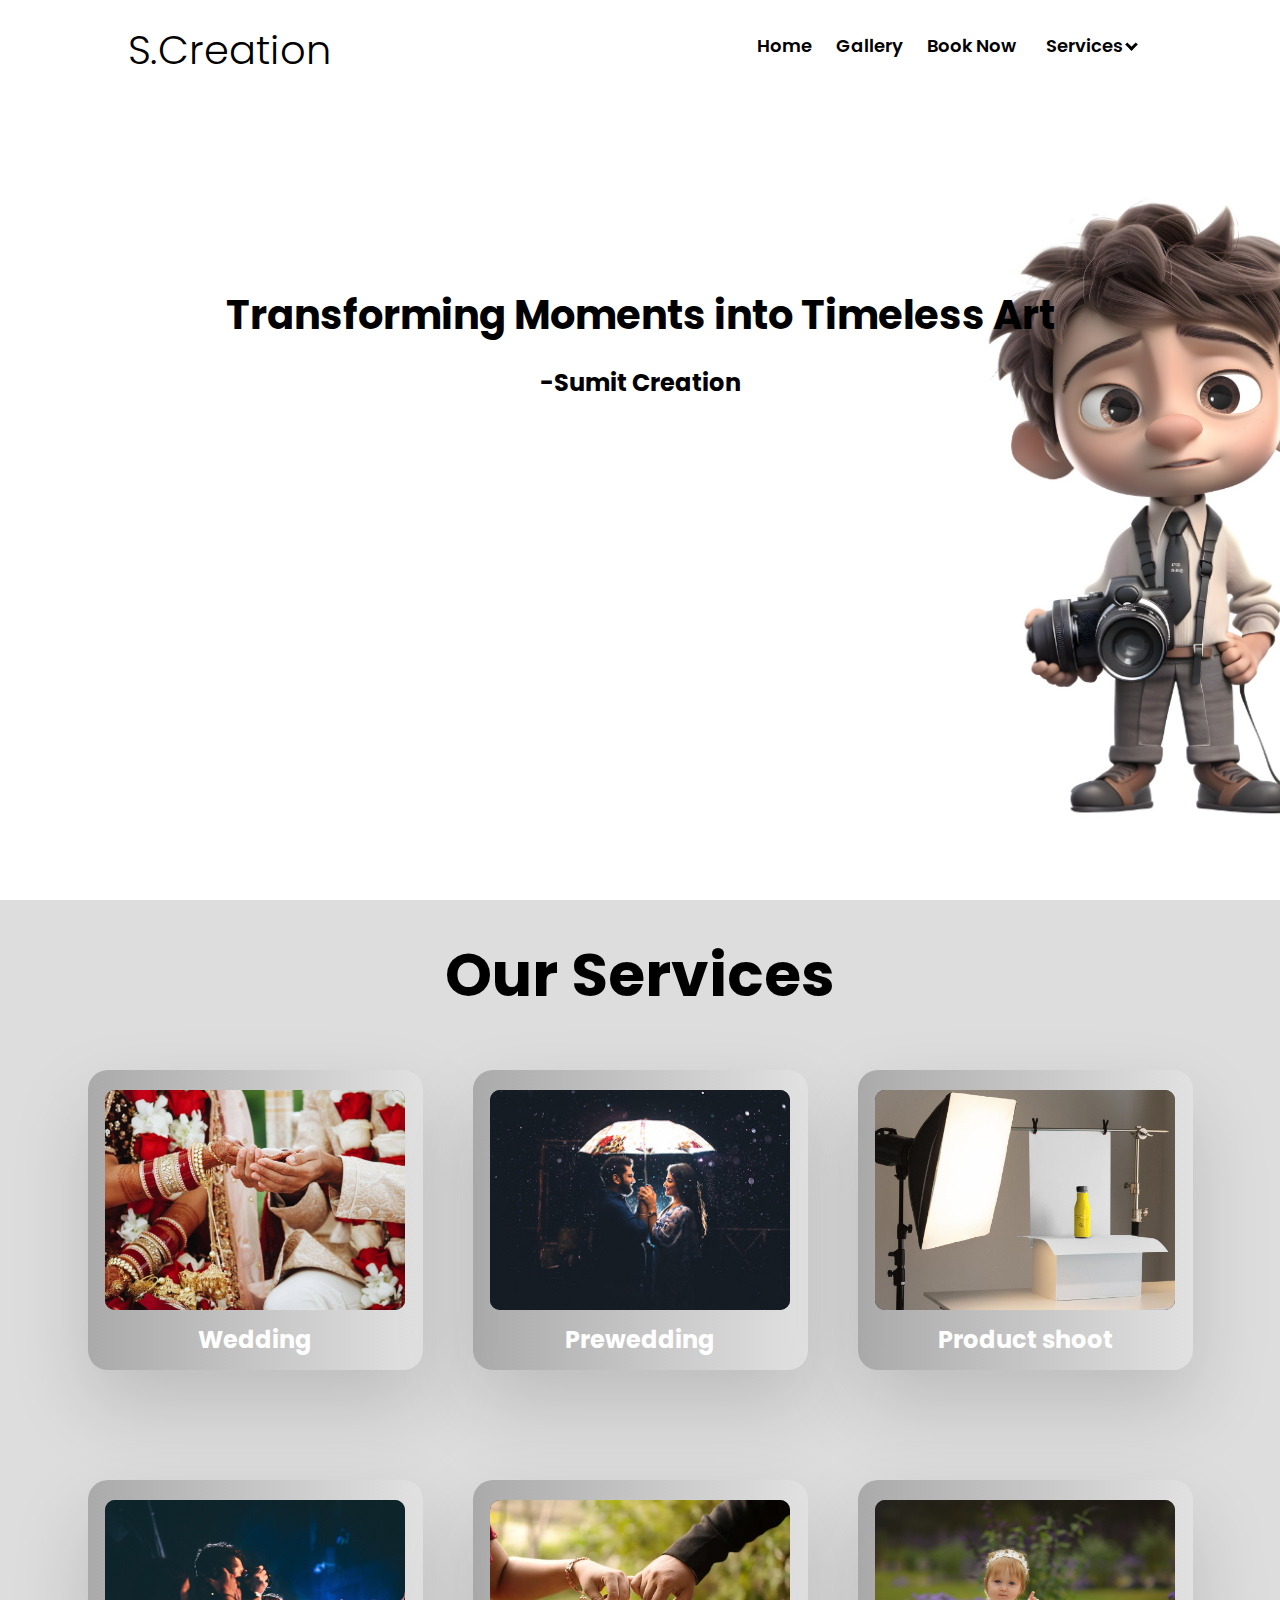
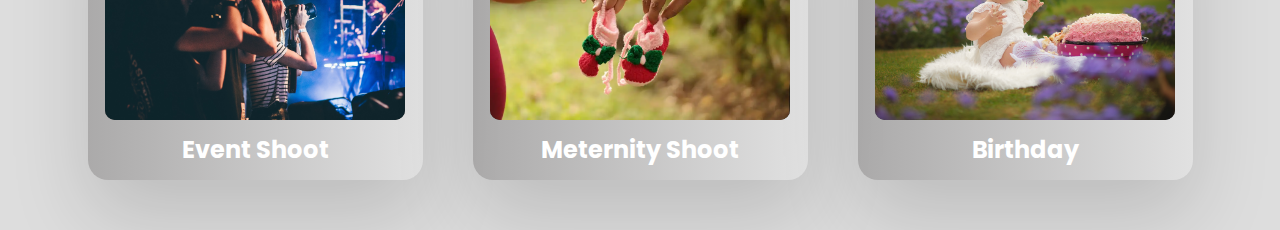
==== commit bb86dfa1: "new update" ====
--- a/index.html
+++ b/index.html
@@ -11,7 +11,7 @@
     
     <link rel="preconnect" href="https://fonts.googleapis.com">
     <link rel="preconnect" href="https://fonts.gstatic.com" crossorigin>
-    <link href="https://fonts.googleapis.com/css2?family=DM+Serif+Display&family=Martel:wght@300&display=swap" rel="stylesheet">
+    <link href="https://fonts.googleapis.com/css2?family=Poppins:wght@600&display=swap" rel="stylesheet">
 <!-- ------font---- -->
     
 </head>
@@ -107,80 +107,9 @@
 
 <!-- -------------contact---------- -->
 
-<section id="contact">
-  
-    <h1 class="section-header">Contact</h1>
-    
-    <div class="contact-wrapper">
-    
-    <!-- Left contact page --> 
-      
-      <form id="contact-form" class="form-horizontal" role="form">
-         
-        <div class="form-group">
-          <div class="col-sm-12">
-            <input type="text" class="form-control" id="name" placeholder="NAME" name="name" value="" required>
-          </div>
-        </div>
-  
-        <div class="form-group">
-          <div class="col-sm-12">
-            <input type="email" class="form-control" id="email" placeholder="EMAIL" name="email" value="" required>
-          </div>
-        </div>
-  
-        <textarea class="form-control" rows="10" placeholder="MESSAGE" name="message" required></textarea>
-        
-        <button class="btn btn-primary send-button" id="submit" type="submit" value="SEND">
-          <div class="alt-send-button">
-            <i class="fa fa-paper-plane"></i><span class="send-text">SEND</span>
-          </div>
-        
-        </button>
-        
-      </form>
-      
-    <!-- Left contact page --> 
-      
-        <div class="direct-contact-container">
-  
-          <ul class="contact-list">
-            <li class="list-item"><i class="fa fa-map-marker fa-2x"><span class="contact-text place">City, State</span></i></li>
-            
-            <li class="list-item"><i class="fa fa-phone fa-2x"><span class="contact-text phone"><a href="tel:1-212-555-5555" title="Give me a call">(212) 555-2368</a></span></i></li>
-            
-            <li class="list-item"><i class="fa fa-envelope fa-2x"><span class="contact-text gmail"><a href="mailto:#" title="Send me an email">hitmeup@gmail.com</a></span></i></li>
-            
-          </ul>
-  
-          <hr>
-          <ul class="social-media-list">
-            <li><a href="#" target="_blank" class="contact-icon">
-              <i class="fa fa-github" aria-hidden="true"></i></a>
-            </li>
-            <li><a href="#" target="_blank" class="contact-icon">
-              <i class="fa fa-codepen" aria-hidden="true"></i></a>
-            </li>
-            <li><a href="#" target="_blank" class="contact-icon">
-              <i class="fa fa-twitter" aria-hidden="true"></i></a>
-            </li>
-            <li><a href="#" target="_blank" class="contact-icon">
-              <i class="fa fa-instagram" aria-hidden="true"></i></a>
-            </li>       
-          </ul>
-          <hr>
-  
-          <div class="copyright">&copy; ALL OF THE RIGHTS RESERVED</div>
-  
-        </div>
-      
-    </div>
-    
-  </section>  
-    
-    
+<div class="conatct-container">
 
-
+</div>
 
 
 </body>
--- a/styleSC.css
+++ b/styleSC.css
@@ -1,7 +1,7 @@
 *{
     margin:0;
     padding: 0;
-    font-family: 'Martel', serif;
+    font-family: 'Poppins', sans-serif;
     box-sizing: border-box;
 }
 
@@ -10,7 +10,7 @@
 }
 
 body{
-  background: linear-gradient(rgba(58, 58, 58, 0.299), rgba(48, 47, 47, 0.655)), url(images/wed.jpg) no-repeat;
+  
   background-repeat: no-repeat;
   background-size: cover;
   background-attachment: fixed;
@@ -41,7 +41,7 @@
     width: 100%;
     height: 100vh;
     /* background: linear-gradient(rgba(66, 66, 66, 0.419), rgba(0, 0, 0, 0.173)), url(images/bg1.jpg) no-repeat; */
- 
+    background:url(images/bg1.png);
     background-position: center;
     background-repeat: no-repeat;
     background-size: cover;
@@ -50,8 +50,9 @@
 
 .logo{
     margin-top: 10px;
-    color: rgb(255, 255, 255);
-    font-size: 30px;
+    color: rgb(0, 0, 0);
+    font-size: 40px;
+    font-weight: 300;
     }
 
 nav{
@@ -68,7 +69,7 @@
 }
 
 nav ul li a{
-    color: white;
+    color: rgb(0, 0, 0);
     text-decoration: none;
     font-size: 18px;
     position: relative;
@@ -78,7 +79,7 @@
 /* Dropdown Button */
 .dropbtn {
     background-color: transparent;
-    color: rgb(255, 255, 255);
+    color: rgb(0, 0, 0);
     padding: 16px;
     font-size: 18px;
     border: none;
@@ -95,7 +96,7 @@
   .dropdown-content {
     display: none;
     position: absolute;
-    background-color: linear-gradient(to right, #fffbd5, #b20a2c);
+    background-color:lightgray;
     border-radius: 10px;
     min-width: 160px;
     box-shadow: 0px 8px 16px 0px rgba(0,0,0,0.2);
@@ -104,7 +105,7 @@
   }  
   /* Links inside the dropdown */
   .dropdown-content a {
-    color: rgb(255, 255, 255);
+    color: rgb(0, 0, 0);
     padding: 12px 16px;
     text-decoration: none;
     display: block;
@@ -127,7 +128,7 @@
     position: relative;
     margin-left: 4px;
     top: -3px;
-    border: solid rgb(255, 255, 255);
+    border: solid rgb(0, 0, 0);
     border-width: 0 3px 3px 0;
     display: inline-block;
     padding: 3px;
@@ -156,7 +157,7 @@
 .header-text{
     text-align: center;
     margin-top: 20%;
-    color: white;
+    color: rgb(0, 0, 0);
 }
 
 .header-text h1{
@@ -176,7 +177,7 @@
 
 .service #service-title{
   text-align: center;
-  color: rgb(255, 255, 255);
+  color: rgb(0, 0, 0);
   font-size: 60px;
   font-weight: bolder;
   padding: 30px 0 0 0;
@@ -473,251 +474,3 @@
 
 
 
-#contact {
-  width: 100%;
-  height: 100%;
-}
-
-.section-header {
-  text-align: center;
-  margin: 0 auto;
-  padding: 40px 0;
-  font: 300 60px;
-  color: #fff;
-  text-transform: uppercase;
-  letter-spacing: 6px;
-}
-
-.contact-wrapper {
-  display: flex;
-  flex-direction: row;
-  justify-content: space-between;
-  margin: 0 auto;
-  padding: 20px;
-  position: relative;
-  max-width: 840px;
-}
-
-/* Left contact page */
-.form-horizontal {
-  /*float: left;*/
-  max-width: 400px;
-  font-family: 'Lato';
-  font-weight: 400;
-}
-
-.form-control, 
-textarea {
-  max-width: 400px;
-  background-color: #000;
-  color: #fff;
-  letter-spacing: 1px;
-}
-
-.send-button {
-  margin-top: 15px;
-  height: 34px;
-  width: 400px;
-  overflow: hidden;
-  transition: all .2s ease-in-out;
-}
-
-.alt-send-button {
-  width: 400px;
-  height: 34px;
-  transition: all .2s ease-in-out;
-}
-
-.send-text {
-  display: block;
-  margin-top: 10px;
-  font: 700 12px 'Lato', sans-serif;
-  letter-spacing: 2px;
-}
-
-.alt-send-button:hover {
-  transform: translate3d(0px, -29px, 0px);
-}
-
-/* Begin Right Contact Page */
-.direct-contact-container {
-  max-width: 400px;
-}
-
-/* Location, Phone, Email Section */
-.contact-list {
-  list-style-type: none;
-  margin-left: -30px;
-  padding-right: 20px;
-}
-
-.list-item {
-  line-height: 4;
-  color: #aaa;
-}
-
-.contact-text {
-  font: 300 18px 'Lato', sans-serif;
-  letter-spacing: 1.9px;
-  color: #bbb;
-}
-
-.place {
-  margin-left: 62px;
-}
-
-.phone {
-  margin-left: 56px;
-}
-
-.gmail {
-  margin-left: 53px;
-}
-
-.contact-text a {
-  color: #bbb;
-  text-decoration: none;
-  transition-duration: 0.2s;
-}
-
-.contact-text a:hover {
-  color: #fff;
-  text-decoration: none;
-}
-
-
-/* Social Media Icons */
-.social-media-list {
-  position: relative;
-  font-size: 22px;
-  text-align: center;
-  width: 100%;
-  margin: 0 auto;
-  padding: 0;
-}
-
-.social-media-list li a {
-  color: #fff;
-}
-
-.social-media-list li {
-  position: relative; 
-  display: inline-block;
-  height: 60px;
-  width: 60px;
-  margin: 10px 3px;
-  line-height: 60px;
-  border-radius: 50%;
-  color: #fff;
-  background-color: rgb(27,27,27);
-  cursor: pointer; 
-  transition: all .2s ease-in-out;
-}
-
-.social-media-list li:after {
-  content: '';
-  position: absolute;
-  top: 0;
-  left: 0;
-  width: 60px;
-  height: 60px;
-  line-height: 60px;
-  border-radius: 50%;
-  opacity: 0;
-  box-shadow: 0 0 0 1px #fff;
-  transition: all .2s ease-in-out;
-}
-
-.social-media-list li:hover {
-  background-color: #fff; 
-}
-
-.social-media-list li:hover:after {
-  opacity: 1;  
-  transform: scale(1.12);
-  transition-timing-function: cubic-bezier(0.37,0.74,0.15,1.65);
-}
-
-.social-media-list li:hover a {
-  color: #000;
-}
-
-.copyright {
-  font: 200 14px 'Oswald', sans-serif;
-  color: #555;
-  letter-spacing: 1px;
-  text-align: center;
-}
-
-hr {
-  border-color: rgba(255,255,255,.6);
-}
-
-/* Begin Media Queries*/
-@media screen and (max-width: 850px) {
-  .contact-wrapper {
-    display: flex;
-    flex-direction: column;
-  }
-  .direct-contact-container, .form-horizontal {
-    margin: 0 auto;
-  }  
-  
-  .direct-contact-container {
-    margin-top: 60px;
-    max-width: 300px;
-  }    
-  .social-media-list li {
-    height: 60px;
-    width: 60px;
-    line-height: 60px;
-  }
-  .social-media-list li:after {
-    width: 60px;
-    height: 60px;
-    line-height: 60px;
-  }
-}
-
-@media screen and (max-width: 569px) {
-
-  .direct-contact-container, .form-wrapper {
-    float: none;
-    margin: 0 auto;
-  }  
-  .form-control, textarea {
-    
-    margin: 0 auto;
-  }
- 
-  
-  .name, .email, textarea {
-    width: 280px;
-  } 
-  
-  .direct-contact-container {
-    margin-top: 60px;
-    max-width: 280px;
-  }  
-  .social-media-list {
-    left: 0;
-  }
-  .social-media-list li {
-    height: 55px;
-    width: 55px;
-    line-height: 55px;
-    font-size: 2rem;
-  }
-  .social-media-list li:after {
-    width: 55px;
-    height: 55px;
-    line-height: 55px;
-  }
-  
-}
-
-@media screen and (max-width: 410px) {
-  .send-button {
-    width: 99%;
-  }
-}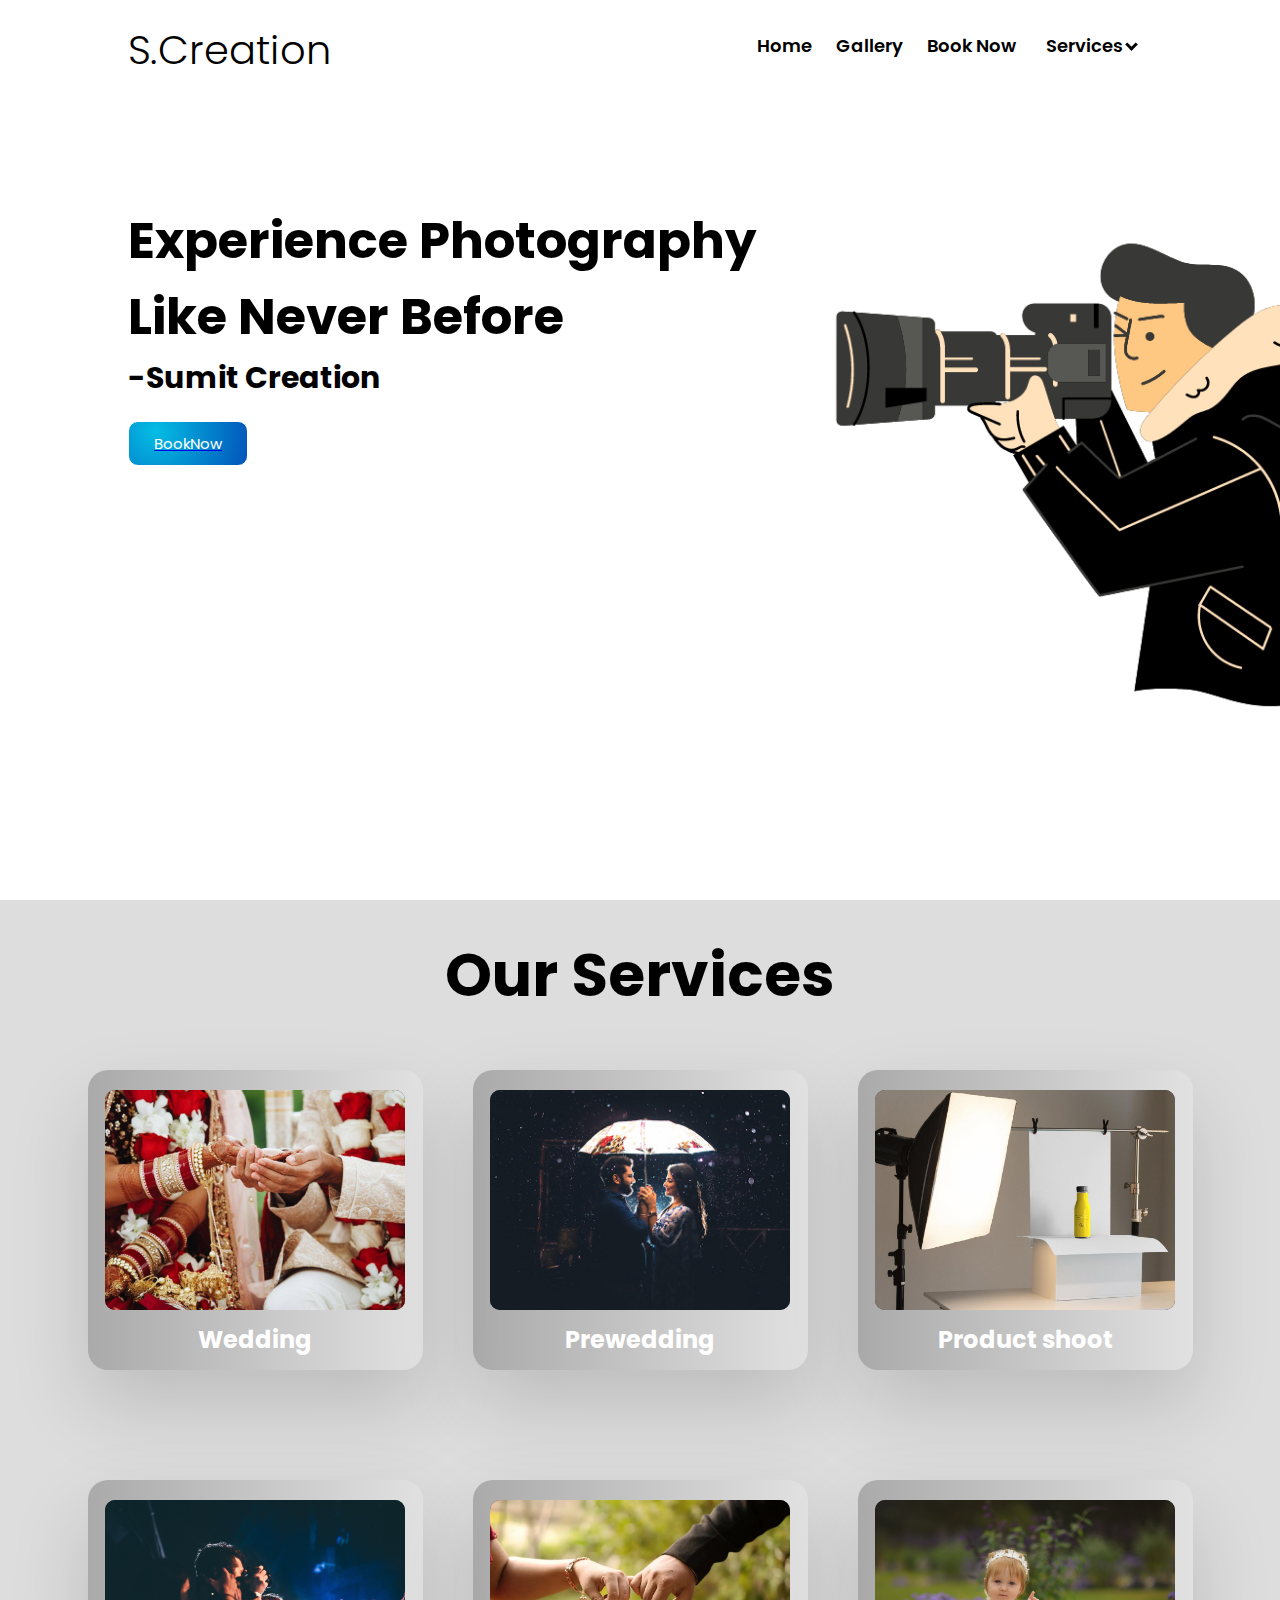
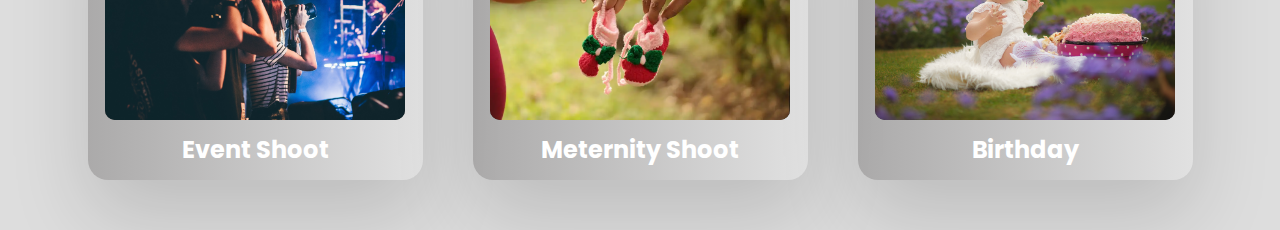
==== commit 7f95ac02: "new update" ====
--- a/index.html
+++ b/index.html
@@ -38,8 +38,9 @@
                 </ul>
             </nav>
             <div class="header-text">
-                <h1>Transforming Moments into Timeless Art</h1>
+                <h1>Experience Photography <br>Like Never Before</h1>
                 <h2>-Sumit Creation</h2>
+                <a href="#"><button type="book" class="btn btn2">BookNow</button></a>
             </div>
         </div>
     </div>
--- a/styleSC.css
+++ b/styleSC.css
@@ -41,7 +41,7 @@
     width: 100%;
     height: 100vh;
     /* background: linear-gradient(rgba(66, 66, 66, 0.419), rgba(0, 0, 0, 0.173)), url(images/bg1.jpg) no-repeat; */
-    background:url(images/bg1.png);
+    background:url(images/bg4.png);
     background-position: center;
     background-repeat: no-repeat;
     background-size: cover;
@@ -96,7 +96,8 @@
   .dropdown-content {
     display: none;
     position: absolute;
-    background-color:lightgray;
+    background-color: rgba(0, 0, 0, 0.316); /* Replace with your desired background color */
+    backdrop-filter: blur(5px); /* Adjust the blur value as needed */
     border-radius: 10px;
     min-width: 160px;
     box-shadow: 0px 8px 16px 0px rgba(0,0,0,0.2);
@@ -105,7 +106,7 @@
   }  
   /* Links inside the dropdown */
   .dropdown-content a {
-    color: rgb(0, 0, 0);
+    color: rgb(255, 255, 255);
     padding: 12px 16px;
     text-decoration: none;
     display: block;
@@ -155,18 +156,33 @@
   }
 
 .header-text{
-    text-align: center;
-    margin-top: 20%;
+  text-align: left;
+    font-size: 20px;
+    margin-top: 12%;
     color: rgb(0, 0, 0);
 }
 
 .header-text h1{
-    font-size: 40px;
-}
-
-
-.header-text h2{
-    margin: 20px;
+  text-align: left;
+    font-size: 50px;
+}
+
+.header-text .btn{
+  text-align: center;
+  font-size: 15px;
+  margin-top: 20px;
+  color: #ffffff;
+  display: block;
+  width: fit-content;
+  border: 1px solid #ffffff;
+  padding: 10px 25px;
+  border-radius: 10px;
+  transition: 0.3s;
+  background: radial-gradient(circle farthest-corner at 22.4% 21.7%, rgba(4,189,228,1) 0%, rgba(2,83,185,1) 100.2% );;
+}
+
+.header-text .btn:hover{
+  background: #000000;
 }
 
 /*----------------------services---------------------- */
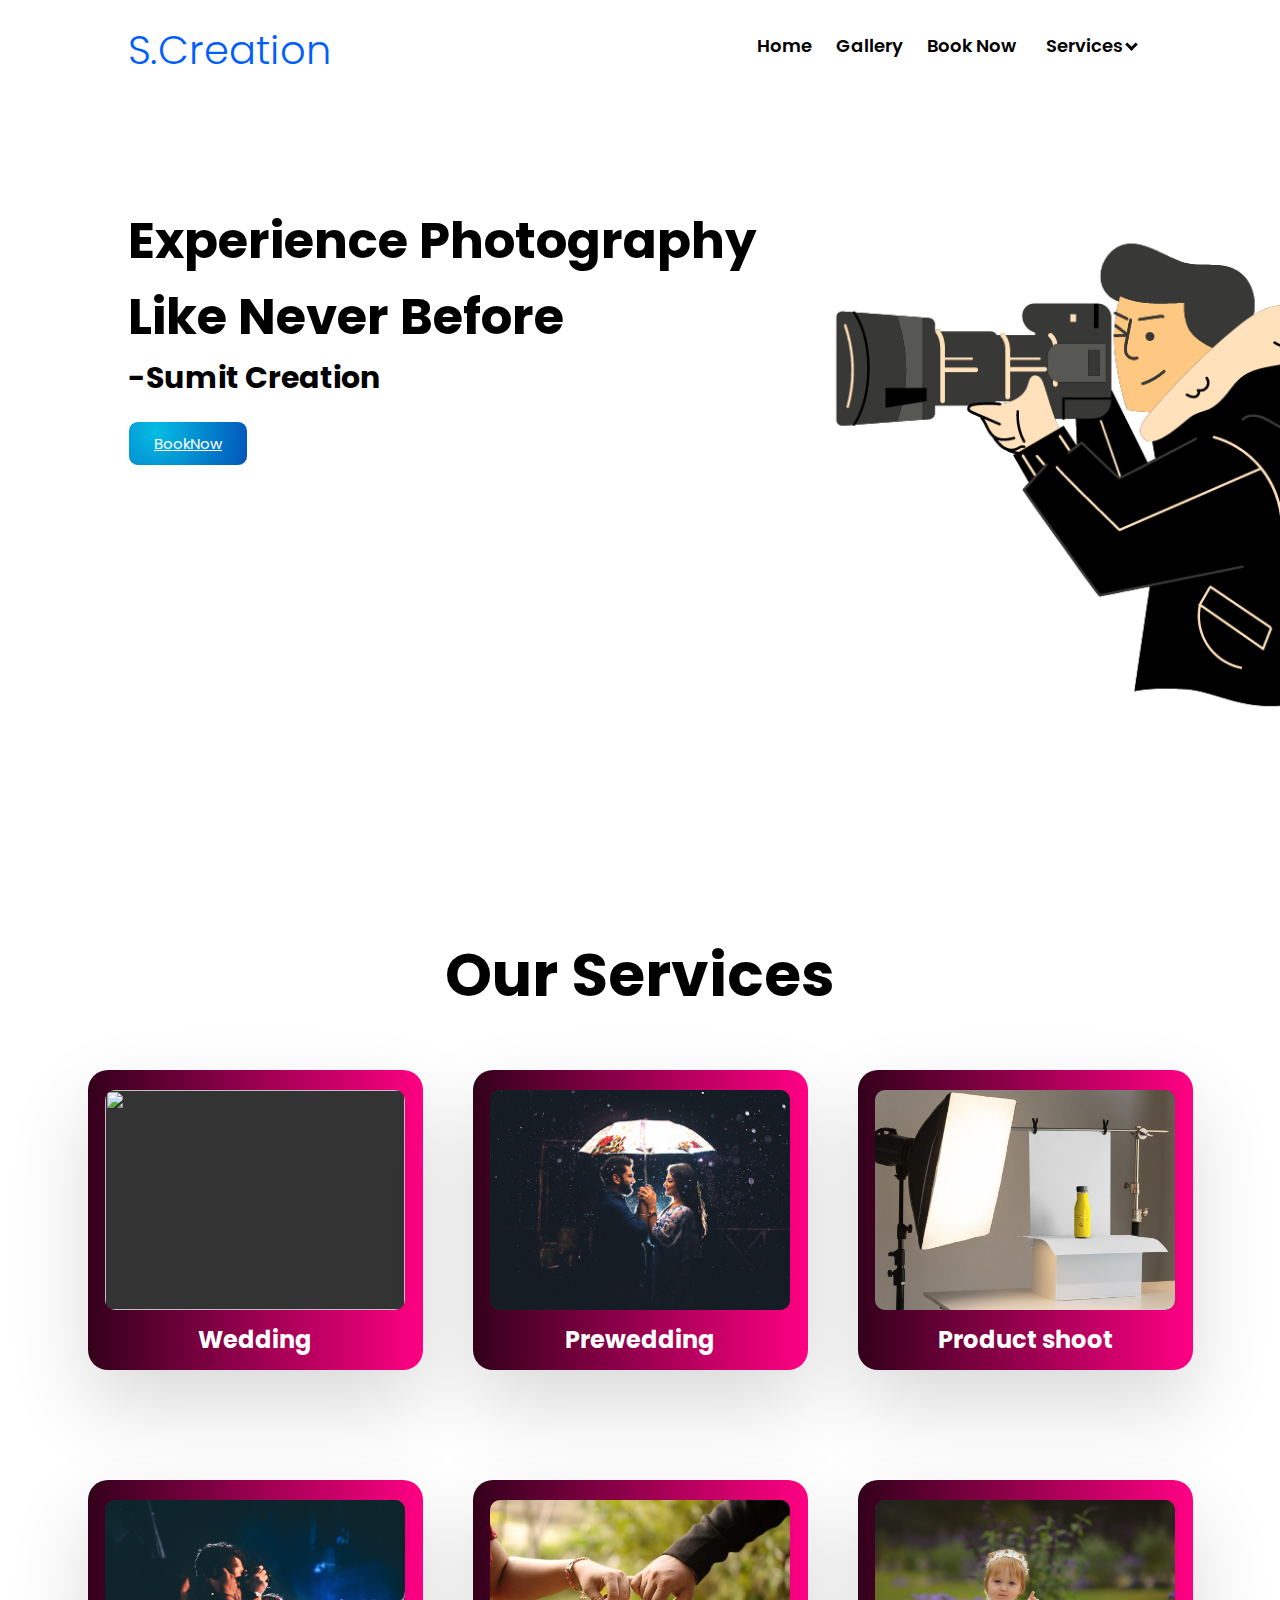
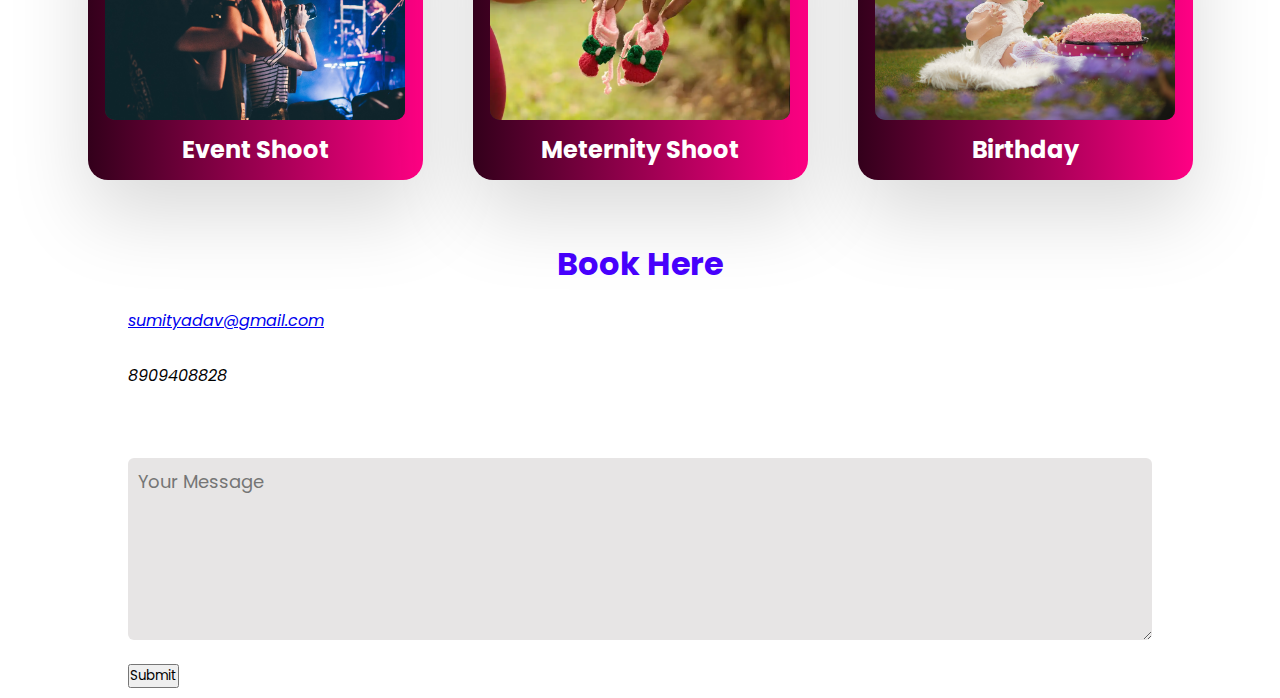
==== commit ea2a9376: "changes" ====
--- a/index.html
+++ b/index.html
@@ -51,7 +51,7 @@
 <div class="container-service">
     <div class="card" style="color: #000000;">
         <div class="imgBx">
-            <img src="images/Wedding.jpg">
+            <img src="images/Wed.jpg">
         </div>
         <div class="content">
             <h2>Wedding</h2>
@@ -107,11 +107,37 @@
 </div>
 
 <!-- -------------contact---------- -->
-
-<div class="conatct-container">
-
+<div class="contact">
+  <div class="container contact-container">
+    
+        <h1 class="contactheading">Book Here</h1>
+        <div class="row">
+          <div class="contact-left">
+            <i class="fa-solid fa-phone" ><a href="#">sumityadav@gmail.com</a></i>
+            <i class="fa-solid fa-envelope"><p>8909408828</p></i>
+            <div class="social-icons">
+              <a href="https://www.instagram.com/malhotrashivam77/"><i class="fa-brands fa-instagram"></i></a>
+              <a href="https://github.com/malhotrashivam77"><i class="fa-brands fa-facebook"></i></a>
+              <a href="http://www.linkedin.com/in/shivammalhotra297"><i class="fa-brands fa-twitter"></i></a>
+              <a href="https://api.whatsapp.com/send?phone=918909408828&text=Hello%20from%20WhatsApp%20Button!" target="_blank"><i class="fa-brands fa-whatsapp" style="color: green;"></i></a>
+          </div>
+          </div>
+          <div class="right-col">
+            <form name="submit-to-google-sheet">
+              <input type="text" name="Name" placeholder="Your Full Name" required>
+              <input type="email" name="Email" placeholder="Your Email" required>
+              <textarea name="Message"rows="6" placeholder="Your Message"></textarea>
+              <button type="submit" class="btn btn2">Submit</button>
+          </form>
+          <span id="msg"></span>
+          </div>
+    </div>
+  </div>
 </div>
 
 
+
+
+<script src="https://kit.fontawesome.com/4acabf306b.js" crossorigin="anonymous"></script>
 </body>
 </html>--- a/styleSC.css
+++ b/styleSC.css
@@ -50,7 +50,7 @@
 
 .logo{
     margin-top: 10px;
-    color: rgb(0, 0, 0);
+    color: rgb(0, 94, 255);
     font-size: 40px;
     font-weight: 300;
     }
@@ -176,6 +176,7 @@
   width: fit-content;
   border: 1px solid #ffffff;
   padding: 10px 25px;
+  text-decoration: inherit;
   border-radius: 10px;
   transition: 0.3s;
   background: radial-gradient(circle farthest-corner at 22.4% 21.7%, rgba(4,189,228,1) 0%, rgba(2,83,185,1) 100.2% );;
@@ -188,7 +189,7 @@
 /*----------------------services---------------------- */
 
 .service{
-  background-color: rgba(0, 0, 0, 0.133);
+  background-color: rgb(255, 255, 255);
 }
 
 .service #service-title{
@@ -217,7 +218,7 @@
   align-items: flex-start;
   width: 335px;
   height: 300px;
-  background: linear-gradient(to right, #5b585862, #ffffff1f);
+  background: linear-gradient(to right, #33001b, #ff0084);
   border-radius: 20px;
   box-shadow: 0 35px 80px rgba(0, 0, 0, 0.15);
   transition: 0.5s;
@@ -490,3 +491,93 @@
 
 
 
+.contactheading{
+  text-align: center;
+  margin-bottom: 20px;
+  color: #4800ff;
+}
+
+
+.contact-left{
+  flex-basis: 5%;
+}
+
+.contact-right{
+  flex-basis: 60%;
+}
+
+.contact-left p{
+  margin-top: 30px;
+}
+
+.contact-left p i{
+  color: #4800ff;
+  margin-right: 15px;
+  font-size: 25px;
+}
+
+.contact-left p a{
+  color: #000000;
+}
+
+
+.social-icons{
+  margin-top: 30px;
+}
+
+.social-icons a{
+  text-decoration: none;
+  font-size: 30px;
+  margin-right: 15px;
+  color: #000000;
+  display: inline-block;
+  transition: transform 0.5s;
+}
+
+.social-icons a .linkedin{
+  color: #4800ff;
+}
+
+.social-icons a:hover{
+  color: #4800ff;
+  transform: translateY(-5px);
+}
+
+.contact-right .btn.btn2{
+  display: inline-block;
+  background: #4800ff;
+  color: #fff;
+}
+
+
+.contact-right form{
+  width: 100%;
+}
+
+form input, form textarea{
+  width: 100%;
+  border: 0;
+  outline: none;
+  background: #e7e5e5;
+  padding: 10px;
+  margin: 15px 0;
+  color: #000000;
+  font-size: 18px;
+  border-radius: 6px;
+}
+
+
+form btn2{
+  padding: 14px 60px;
+  font-size: 18px;
+  margin-top: 20px;
+  cursor: pointer;
+}
+
+.copyright{
+  width: 100%;
+  text-align: center;
+  padding: 10px 0;
+  background: #e2dddd;
+  font-weight: 300;
+}
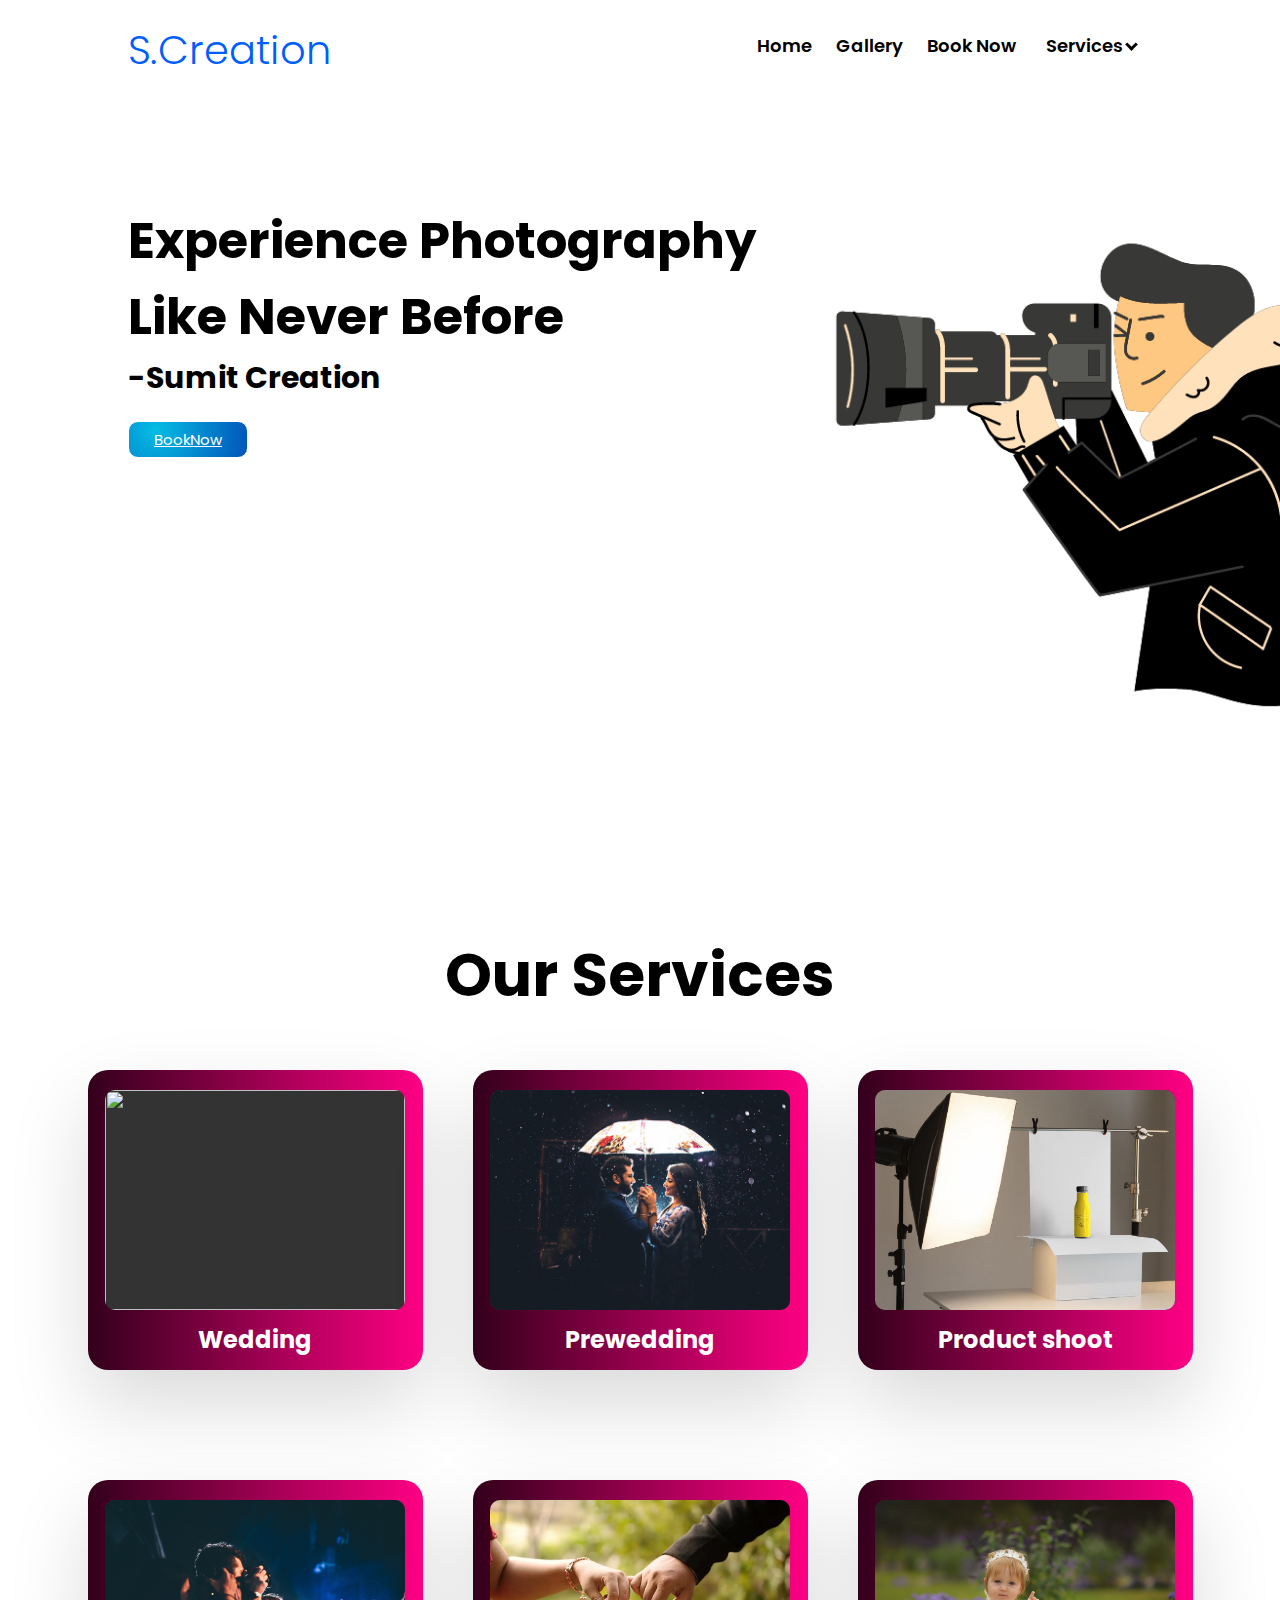
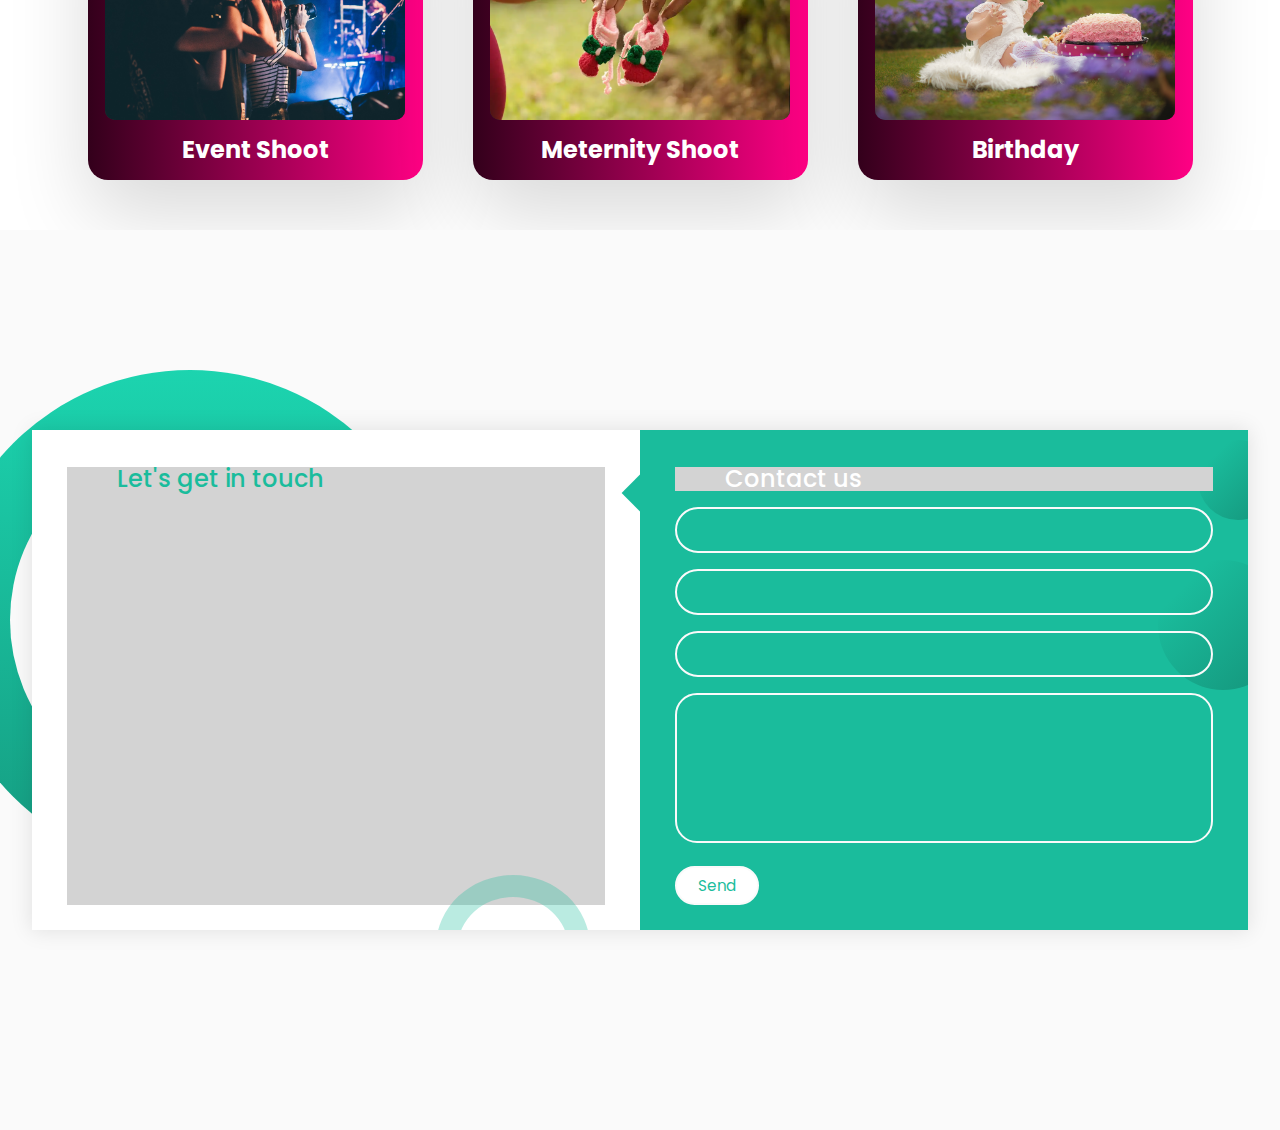
==== commit d1d4d2da: "update" ====
--- a/index.html
+++ b/index.html
@@ -107,36 +107,83 @@
 </div>
 
 <!-- -------------contact---------- -->
-<div class="contact">
-  <div class="container contact-container">
-    
-        <h1 class="contactheading">Book Here</h1>
-        <div class="row">
-          <div class="contact-left">
-            <i class="fa-solid fa-phone" ><a href="#">sumityadav@gmail.com</a></i>
-            <i class="fa-solid fa-envelope"><p>8909408828</p></i>
-            <div class="social-icons">
-              <a href="https://www.instagram.com/malhotrashivam77/"><i class="fa-brands fa-instagram"></i></a>
-              <a href="https://github.com/malhotrashivam77"><i class="fa-brands fa-facebook"></i></a>
-              <a href="http://www.linkedin.com/in/shivammalhotra297"><i class="fa-brands fa-twitter"></i></a>
-              <a href="https://api.whatsapp.com/send?phone=918909408828&text=Hello%20from%20WhatsApp%20Button!" target="_blank"><i class="fa-brands fa-whatsapp" style="color: green;"></i></a>
+
+<div class="container-contact">
+    <span class="big-circle"></span>
+    <img src="img/shape.png" class="square" alt="" />
+    <div class="form">
+      <div class="contact-info">
+        <h3 class="title">Let's get in touch</h3>
+        <p class="text">
+          Lorem ipsum dolor sit amet consectetur adipisicing elit. Saepe
+          dolorum adipisci recusandae praesentium dicta!
+        </p>
+
+        <div class="info">
+          <div class="information">
+            <img src="img/location.png" class="icon" alt="" />
+            <p>92 Cherry Drive Uniondale, NY 11553</p>
           </div>
+          <div class="information">
+            <img src="img/email.png" class="icon" alt="" />
+            <p>lorem@ipsum.com</p>
           </div>
-          <div class="right-col">
-            <form name="submit-to-google-sheet">
-              <input type="text" name="Name" placeholder="Your Full Name" required>
-              <input type="email" name="Email" placeholder="Your Email" required>
-              <textarea name="Message"rows="6" placeholder="Your Message"></textarea>
-              <button type="submit" class="btn btn2">Submit</button>
-          </form>
-          <span id="msg"></span>
+          <div class="information">
+            <img src="img/phone.png" class="icon" alt="" />
+            <p>123-456-789</p>
           </div>
+        </div>
+
+        <div class="social-media">
+          <p>Connect with us :</p>
+          <div class="social-icons">
+            <a href="#">
+              <i class="fab fa-facebook-f"></i>
+            </a>
+            <a href="#">
+              <i class="fab fa-twitter"></i>
+            </a>
+            <a href="#">
+              <i class="fab fa-instagram"></i>
+            </a>
+            <a href="#">
+              <i class="fab fa-linkedin-in"></i>
+            </a>
+          </div>
+        </div>
+      </div>
+
+      <div class="contact-form">
+        <span class="circle one"></span>
+        <span class="circle two"></span>
+
+        <form action="index.html" autocomplete="off">
+          <h3 class="title">Contact us</h3>
+          <div class="input-container">
+            <input type="text" name="name" class="input" />
+            <label for="">Username</label>
+            <span>Username</span>
+          </div>
+          <div class="input-container">
+            <input type="email" name="email" class="input" />
+            <label for="">Email</label>
+            <span>Email</span>
+          </div>
+          <div class="input-container">
+            <input type="tel" name="phone" class="input" />
+            <label for="">Phone</label>
+            <span>Phone</span>
+          </div>
+          <div class="input-container textarea">
+            <textarea name="message" class="input"></textarea>
+            <label for="">Message</label>
+            <span>Message</span>
+          </div>
+          <input type="submit" value="Send" class="btn" />
+        </form>
+      </div>
     </div>
   </div>
-</div>
-
-
-
 
 <script src="https://kit.fontawesome.com/4acabf306b.js" crossorigin="anonymous"></script>
 </body>
--- a/styleSC.css
+++ b/styleSC.css
@@ -294,9 +294,6 @@
 
 /* ----------gallery--------- */
 
-input{
-  display: none;
-}
 
 
 .conatiner-gallery{
@@ -490,94 +487,398 @@
 /* -----------------contact--------------- */
 
 
-
-.contactheading{
+.container-contact{
+  position: relative;
+  width: 100%;
+  min-height: 100vh;
+  padding: 2rem;
+  background-color: #fafafa;
+  overflow: hidden;
+  display: flex;
+  align-items: center;
+  justify-content: center;
+}
+
+.form{
+  width: 100%;
+  max-width: 820;
+  height: 500px;
+  background-color: #fff;
+  box-shadow: 0 0 20px 1px rgba(0,0,0,0.1);
+  z-index: 1000;
+  overflow: hidden;
+  display: grid;
+  grid-template-columns: repeat(2, 1fr);
+}
+
+
+.contact-form{
+  background-color: #1abc9c;
+  position: relative;
+}
+
+.circle{
+  border-radius: 50%;
+  background: linear-gradient(135deg, transparent 20%, #149279);
+  position: absolute;
+}
+
+.circle.one{
+  width: 130px;
+  height: 130px;
+  top: 130px;
+  right: -40px;
+}
+
+.circle.two{
+  width: 80px;
+  height: 80px;
+  top: 10px;
+  right: -30px;
+}
+
+.contact-form:before{
+  content:"";
+  position: absolute;
+  width: 26px;
+  height: 26px;
+  background-color: #1abc9c;
+  transform: rotate(45deg);
+  top: 50px;
+  left: -13px;
+}
+
+
+form{
+  padding: 2.3rem 2.2rem;
+  z-index: 10;
+  overflow: hidden;
+  position: relative;
+}
+
+
+.title{
+  color: #fff;
+  font-weight: 500;
+  font-size: 1.5rem;
+  line-height: 1;
+  margin-bottom: 0.7rem;
+}
+
+.title h3{
+  color: #fff;
+  font-weight: 500;
+  font-size: 1.5rem;
+  line-height: 1;
+  margin-bottom: 0.7rem;
+  display: contents;
+}
+
+
+.input-container{
+  position: relative;
+  margin: 1rem 0;
+}
+
+
+label{
+  display: none;
+}
+
+.input{
+  width: 100%;
+  outline: none;
+  border: 2px solid #fafafa;
+  background: none;
+  padding: 0.6rem 1.2rem;
+  color: #fff;
+  font-weight: 500;
+  font-size: 0.95rem;
+  letter-spacing: 0.5px;
+  border-radius: 25px;
+  transition: 0.3s;
+}
+
+textarea.input {
+  padding: 0.8rem 1.2rem;
+  min-height: 150px;
+  border-radius: 22px;
+  resize: none;
+  overflow-y: auto;
+}
+
+.input-container label {
+  position: absolute;
+  top: 50%;
+  left: 15px;
+  transform: translateY(-50%);
+  padding: 0 0.4rem;
+  color: #fafafa;
+  font-size: 0.9rem;
+  font-weight: 400;
+  pointer-events: none;
+  z-index: 1000;
+  transition: 0.5s;
+}
+
+.input-container.textarea label {
+  top: 1rem;
+  transform: translateY(0);
+}
+
+.btn {
+  padding: 0.6rem 1.3rem;
+  background-color: #fff;
+  border: 2px solid #fafafa;
+  font-size: 0.95rem;
+  color: #1abc9c;
+  line-height: 1;
+  border-radius: 25px;
+  outline: none;
+  cursor: pointer;
+  transition: 0.3s;
+  margin: 0;
+}
+
+.btn:hover {
+  background-color: transparent;
+  color: #fff;
+}
+
+.input-container span {
+  position: absolute;
+  top: 0;
+  left: 25px;
+  transform: translateY(-50%);
+  font-size: 0.8rem;
+  padding: 0 0.4rem;
+  color: transparent;
+  pointer-events: none;
+  z-index: 500;
+}
+
+.input-container span:before,
+.input-container span:after {
+  content: "";
+  position: absolute;
+  width: 10%;
+  opacity: 0;
+  transition: 0.3s;
+  height: 5px;
+  background-color: #1abc9c;
+  top: 50%;
+  transform: translateY(-50%);
+}
+
+.input-container span:before {
+  left: 50%;
+}
+
+.input-container span:after {
+  right: 50%;
+}
+
+.input-container.focus label {
+  top: 0;
+  transform: translateY(-50%);
+  left: 25px;
+  font-size: 0.8rem;
+}
+
+.input-container.focus span:before,
+.input-container.focus span:after {
+  width: 50%;
+  opacity: 1;
+}
+
+.contact-info {
+  padding: 2.3rem 2.2rem;
+  position: relative;
+}
+
+.contact-info .title {
+  color: #1abc9c;
+}
+
+.text {
+  color: #333;
+  margin: 1.5rem 0 2rem 0;
+}
+
+.information {
+  display: flex;
+  color: #555;
+  margin: 0.7rem 0;
+  align-items: center;
+  font-size: 0.95rem;
+}
+
+.icon {
+  width: 28px;
+  margin-right: 0.7rem;
+}
+
+.social-media {
+  padding: 2rem 0 0 0;
+}
+
+.social-media p {
+  color: #333;
+}
+
+.social-icons {
+  display: flex;
+  margin-top: 0.5rem;
+}
+
+.social-icons a {
+  width: 35px;
+  height: 35px;
+  border-radius: 5px;
+  background: linear-gradient(45deg, #1abc9c, #149279);
+  color: #fff;
   text-align: center;
-  margin-bottom: 20px;
-  color: #4800ff;
-}
-
-
-.contact-left{
-  flex-basis: 5%;
-}
-
-.contact-right{
-  flex-basis: 60%;
-}
-
-.contact-left p{
-  margin-top: 30px;
-}
-
-.contact-left p i{
-  color: #4800ff;
-  margin-right: 15px;
-  font-size: 25px;
-}
-
-.contact-left p a{
-  color: #000000;
-}
-
-
-.social-icons{
-  margin-top: 30px;
-}
-
-.social-icons a{
-  text-decoration: none;
-  font-size: 30px;
-  margin-right: 15px;
-  color: #000000;
-  display: inline-block;
-  transition: transform 0.5s;
-}
-
-.social-icons a .linkedin{
-  color: #4800ff;
-}
-
-.social-icons a:hover{
-  color: #4800ff;
-  transform: translateY(-5px);
-}
-
-.contact-right .btn.btn2{
-  display: inline-block;
-  background: #4800ff;
-  color: #fff;
-}
-
-
-.contact-right form{
-  width: 100%;
-}
-
-form input, form textarea{
-  width: 100%;
-  border: 0;
-  outline: none;
-  background: #e7e5e5;
-  padding: 10px;
-  margin: 15px 0;
-  color: #000000;
-  font-size: 18px;
-  border-radius: 6px;
-}
-
-
-form btn2{
-  padding: 14px 60px;
-  font-size: 18px;
-  margin-top: 20px;
-  cursor: pointer;
-}
-
-.copyright{
-  width: 100%;
-  text-align: center;
-  padding: 10px 0;
-  background: #e2dddd;
-  font-weight: 300;
-}
+  line-height: 35px;
+  margin-right: 0.5rem;
+  transition: 0.3s;
+}
+
+.social-icons a:hover {
+  transform: scale(1.05);
+}
+
+.contact-info:before {
+  content: "";
+  position: absolute;
+  width: 110px;
+  height: 100px;
+  border: 22px solid #1abc9c;
+  border-radius: 50%;
+  bottom: -77px;
+  right: 50px;
+  opacity: 0.3;
+}
+
+.big-circle {
+  position: absolute;
+  width: 500px;
+  height: 500px;
+  border-radius: 50%;
+  background: linear-gradient(to bottom, #1cd4af, #159b80);
+  bottom: 50%;
+  right: 50%;
+  transform: translate(-40%, 38%);
+}
+
+.big-circle:after {
+  content: "";
+  position: absolute;
+  width: 360px;
+  height: 360px;
+  background-color: #fafafa;
+  border-radius: 50%;
+  top: calc(50% - 180px);
+  left: calc(50% - 180px);
+}
+
+.square {
+  position: absolute;
+  height: 400px;
+  top: 50%;
+  left: 50%;
+  transform: translate(181%, 11%);
+  opacity: 0.2;
+}
+
+@media (max-width: 850px) {
+  .form {
+    grid-template-columns: 1fr;
+  }
+
+  .contact-info:before {
+    bottom: initial;
+    top: -75px;
+    right: 65px;
+    transform: scale(0.95);
+  }
+
+  .contact-form:before {
+    top: -13px;
+    left: initial;
+    right: 70px;
+  }
+
+  .square {
+    transform: translate(140%, 43%);
+    height: 350px;
+  }
+
+  .big-circle {
+    bottom: 75%;
+    transform: scale(0.9) translate(-40%, 30%);
+    right: 50%;
+  }
+
+  .text {
+    margin: 1rem 0 1.5rem 0;
+  }
+
+  .social-media {
+    padding: 1.5rem 0 0 0;
+  }
+}
+
+@media (max-width: 480px) {
+  .container {
+    padding: 1.5rem;
+  }
+
+  .contact-info:before {
+    display: none;
+  }
+
+  .square,
+  .big-circle {
+    display: none;
+  }
+
+  form,
+  .contact-info {
+    padding: 1.7rem 1.6rem;
+  }
+
+  .text,
+  .information,
+  .social-media p {
+    font-size: 0.8rem;
+  }
+
+  .title {
+    font-size: 1.15rem;
+  }
+
+  .social-icons a {
+    width: 30px;
+    height: 30px;
+    line-height: 30px;
+  }
+
+  .icon {
+    width: 23px;
+  }
+
+  .input {
+    padding: 0.45rem 1.2rem;
+  }
+
+  .btn {
+    padding: 0.45rem 1.2rem;
+  }
+}
+
+
+
+
+
+
+
